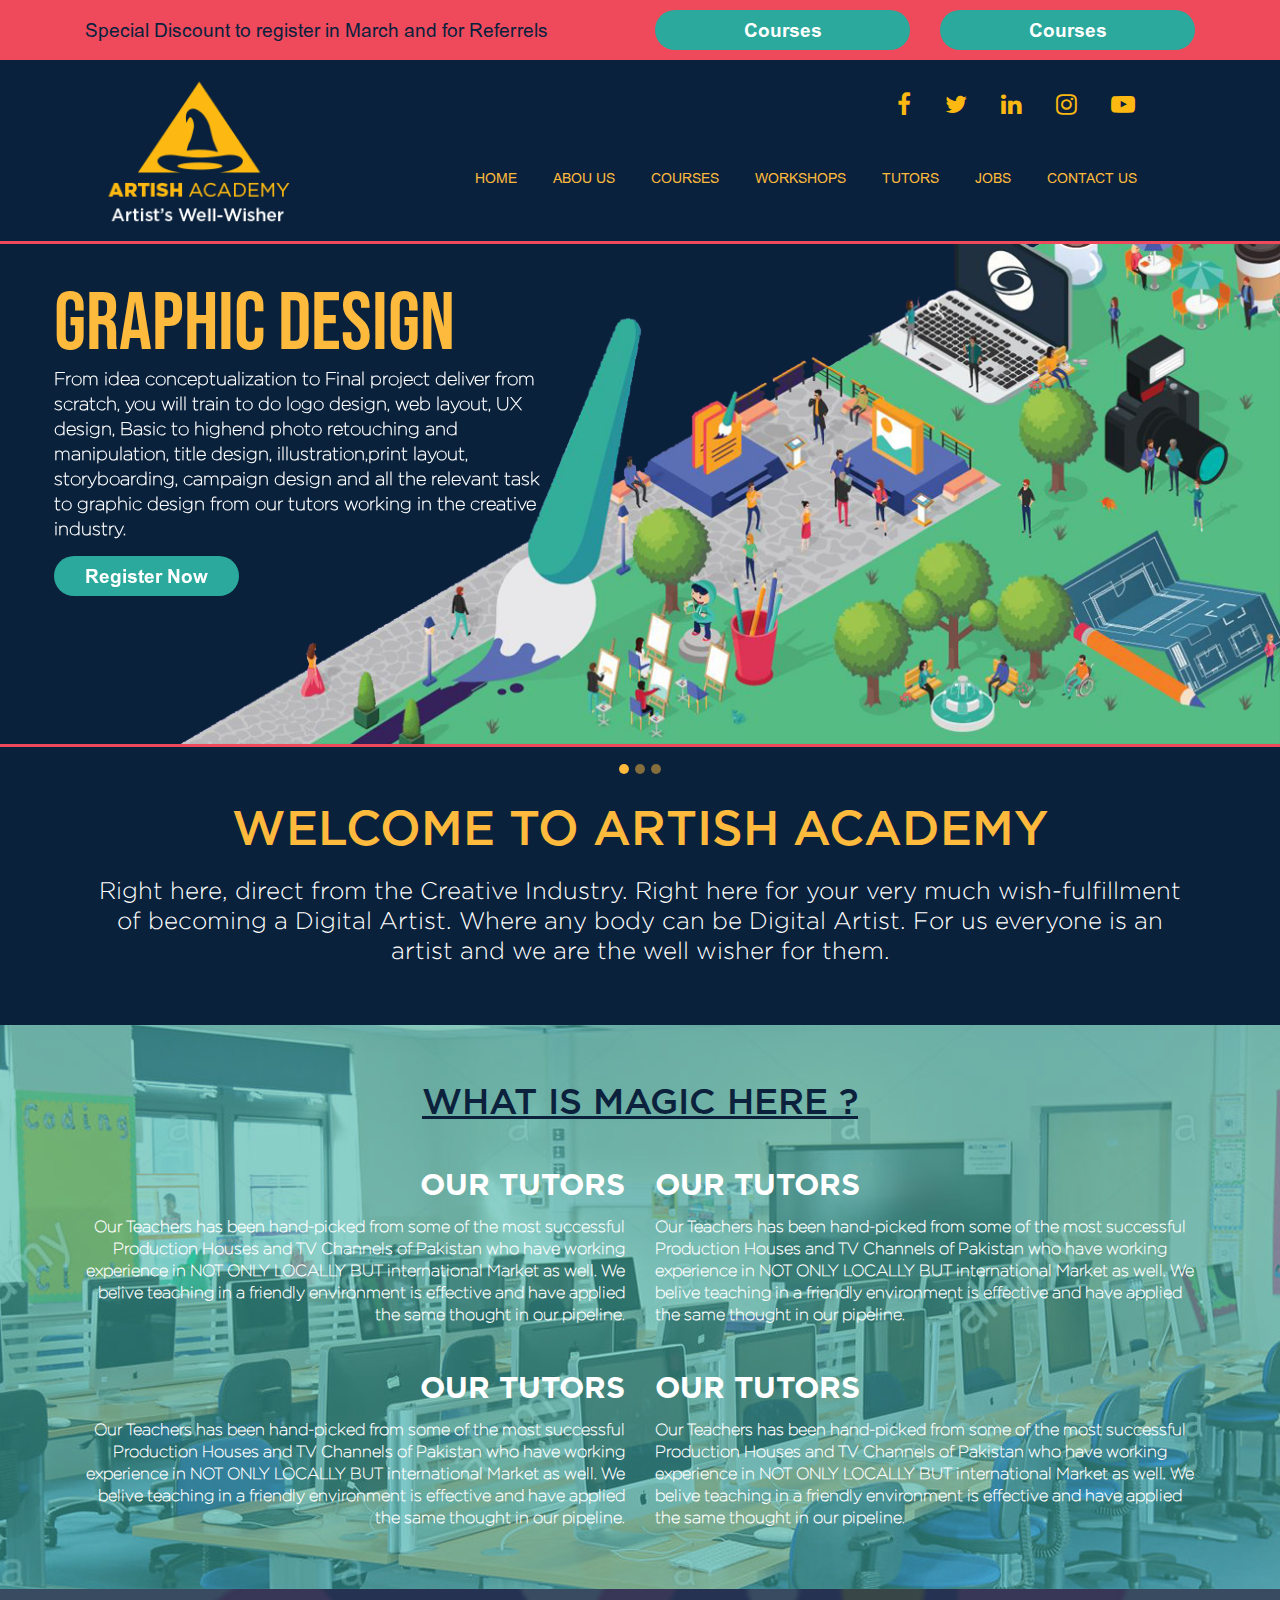
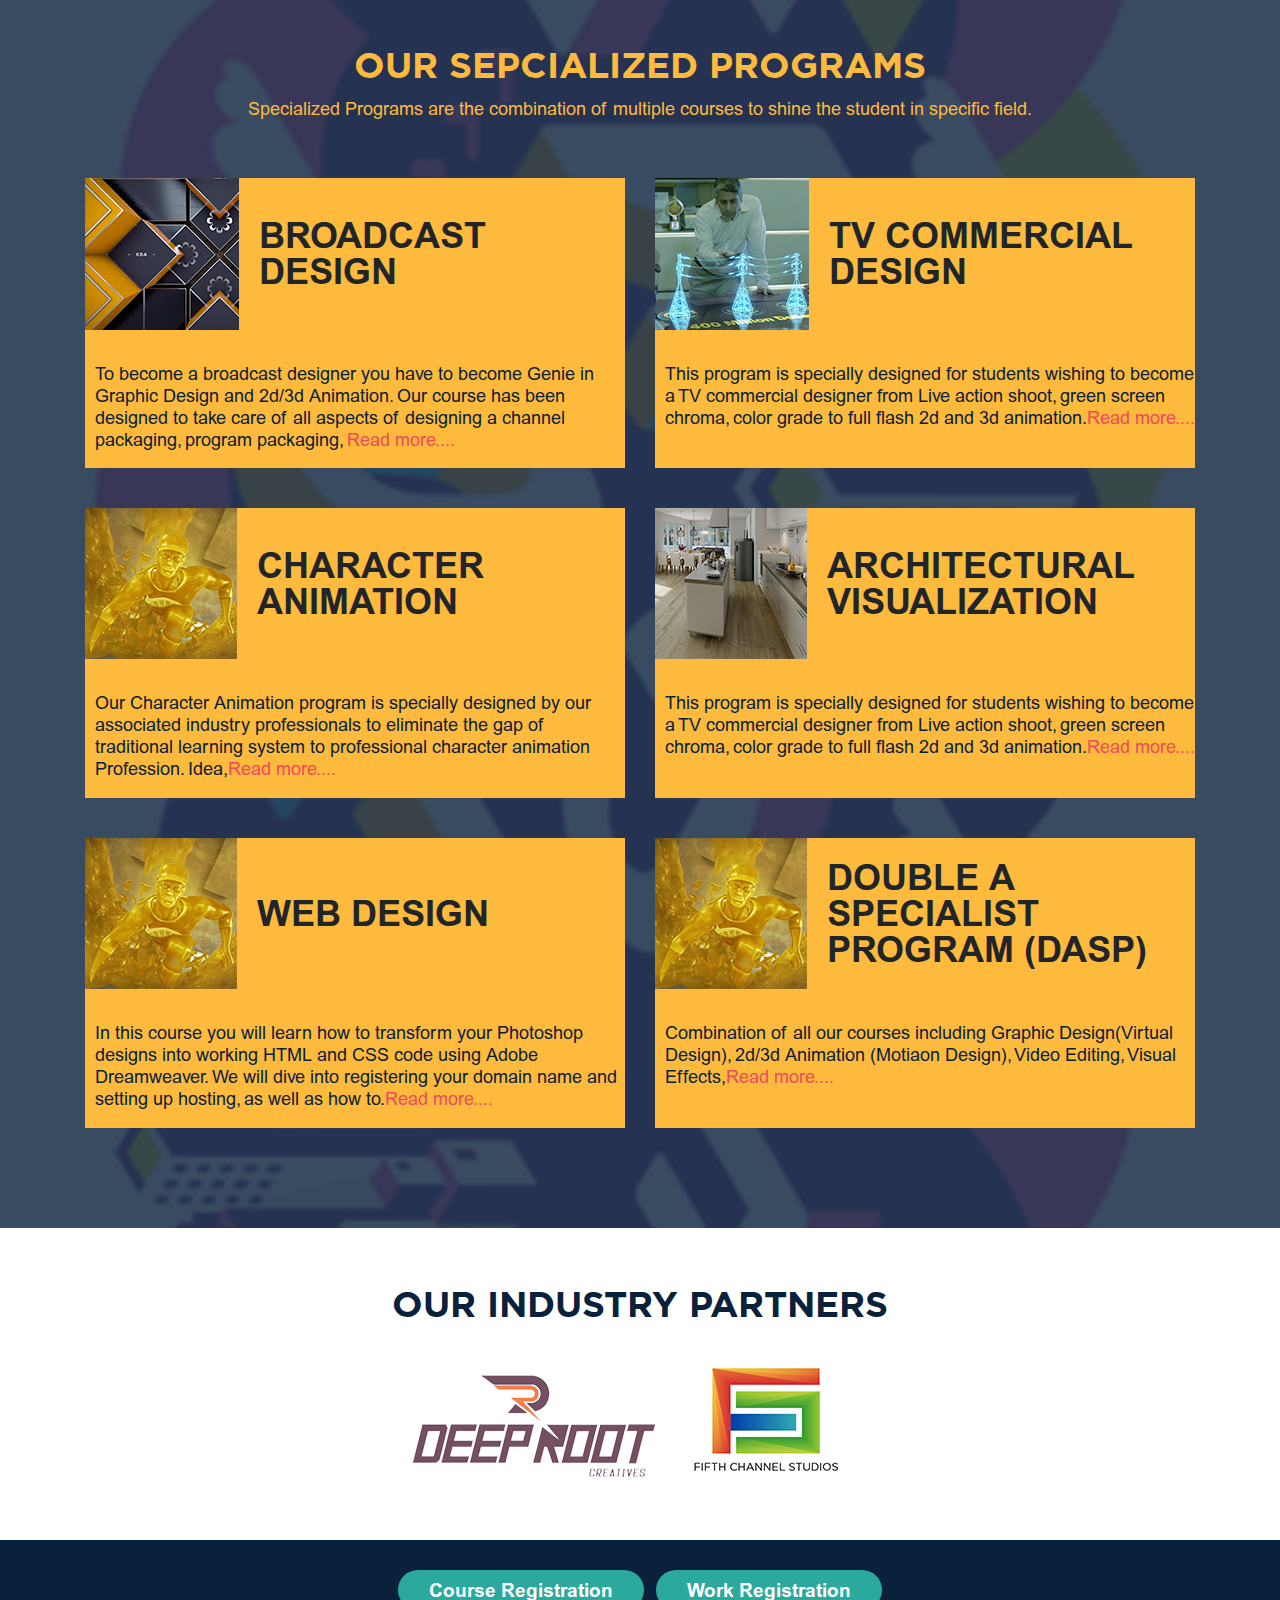
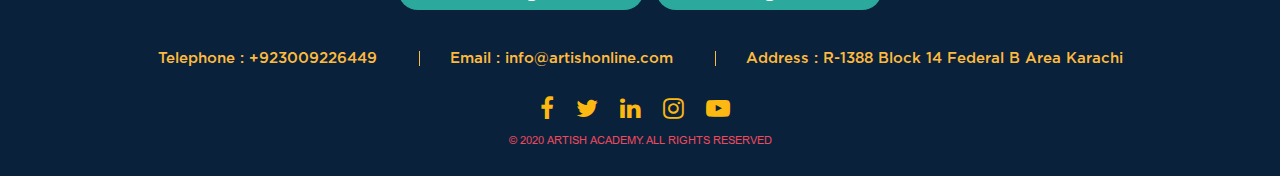
==== index.html @ 01867851 "home page done" ====
<!DOCTYPE html>
<html lang="en">
   <head>
      <title></title>
      <meta name="robots" content="noindex" />
      <meta charset="utf-8">
      <meta name="viewport" content="width=device-width, initial-scale=1">
      <link rel="stylesheet" href="assets/css/bootstrap.min.css">
      <link rel="stylesheet" href="assets/css/style.css">
      <link rel="stylesheet" href="assets/css/responsive.css">
      <link href="https://fonts.googleapis.com/css?family=Bebas+Neue&display=swap" rel="stylesheet">
      <link href="https://stackpath.bootstrapcdn.com/font-awesome/4.7.0/css/font-awesome.min.css" rel="stylesheet" />
   </head>
   <body>
      <header>
         <div class="top-header">
            <div class="container">
               <div class="row h-100 align-items-center align-content-center">
                  <div class="col-md-6">
                     <p>Special Discount to register in March and for Referrels</p>
                  </div>
                  <div class="col-md-3">
                     <a class="btn">courses registration</a>
                  </div>
                  <div class="col-md-3">
                     <a class="btn">courses registration</a>
                  </div>
               </div>
            </div>
         </div>
         <nav class="navbar navbar-expand-md custom-navbar navbar-dark">
            <div class="container">
               <div class="row w-100">
                  <div class="col-md-3">
                     <img src="assets/images/logo.png" alt="logo" class="img-fluid">
                  </div>
                  <div class="col-md-9">
                     <div class="row">
                        <div class="col-md-12 mt-4 mb-5">
                            <div class="header-social-icons">
                                <ul class="list-inline">
                                    <li class="list-inline-item"><a class="social-icon text-xs-center" target="_blank" href="#"><i class="fa fa-facebook" aria-hidden="true"></i></a></li>
                                    <li class="list-inline-item"><a class="social-icon text-xs-center" target="_blank" href="#"><i class="fa fa-twitter" aria-hidden="true"></i></a></li>
                                    <li class="list-inline-item"><a class="social-icon text-xs-center" target="_blank" href="#"><i class="fa fa-linkedin" aria-hidden="true"></i></a></li>
                                    <li class="list-inline-item"><a class="social-icon text-xs-center" target="_blank" href="#"><i class="fa fa-instagram" aria-hidden="true"></i></a></li>
                                    <li class="list-inline-item"><a class="social-icon text-xs-center" target="_blank" href="#"><i class="fa fa-youtube-play" aria-hidden="true"></i></a></li>
                                 </ul>
                            </div>
                        </div>
                        <div class="col-md-12">
                           <button class="navbar-toggler navbar-toggler-right custom-toggler" type="button" data-toggle="collapse" data-target="#collapsibleNavbar">
                           <span class="navbar-toggler-icon "></span>
                           </button>
                           <div class="collapse navbar-collapse " id="collapsibleNavbar">
                              <ul class="navbar-nav ml-auto ">
                                 <li class="nav-item">
                                    <a class="nav-link" href="#offer"><b>Home</b></a>
                                 </li>
                                 <li class="nav-item">
                                    <a class="nav-link" href="#"><b>Abou Us</b></a>
                                 </li>
                                 <li class="nav-item">
                                    <a class="nav-link" href="#"><b>Courses</b></a>
                                 </li>
                                 <li class="nav-item">
                                    <a class="nav-link" href="#"><b>Workshops</b></a>
                                 </li>
                                 <li class="nav-item">
                                    <a class="nav-link" href="#"><b>Tutors</b></a>
                                 </li>
                                 <li class="nav-item">
                                    <a class="nav-link" href="#"><b>Jobs</b></a>
                                 </li>
                                 <li class="nav-item">
                                    <a class="nav-link" href="#"><b>Contact Us</b></a>
                                 </li>
                              </ul>
                           </div>
                        </div>
                     </div>
                  </div>
               </div>
            </div>
         </nav>
      </header>
      <div id="demo" class="carousel slide" data-ride="carousel">
         <ul class="carousel-indicators">
           <li data-target="#demo" data-slide-to="0" class="active"></li>
           <li data-target="#demo" data-slide-to="1"></li>
           <li data-target="#demo" data-slide-to="2"></li>
         </ul>
         <div class="carousel-inner">
           <div class="carousel-item active">
             <img src="assets/images/home-banner.png" alt="home-banner" width="1100" height="500">
             <div class="carousel-caption">
               <h1>graphic design</h1>
               <p>From idea conceptualization to Final project deliver from 
                  scratch, you will train to do logo design, web layout, 
                  UX design, Basic to highend photo retouching and 
                  manipulation, title design, illustration,print layout, 
                  storyboarding, campaign design and all the 
                  relevant task to graphic design from our tutors 
                  working in the creative industry. </p>
                  <a class="btn" href="#">register now</a>
             </div>   
           </div>
           <div class="carousel-item">
            <img src="assets/images/home-banner.png" alt="home-banner" width="1100" height="500">
            <div class="carousel-caption">
               <h1>graphic design</h1>
               <p>From idea conceptualization to Final project deliver from 
                  scratch, you will train to do logo design, web layout, 
                  UX design, Basic to highend photo retouching and 
                  manipulation, title design, illustration,print layout, 
                  storyboarding, campaign design and all the 
                  relevant task to graphic design from our tutors 
                  working in the creative industry. </p>
                  <a class="btn" href="#">register now</a>
             </div>  
           </div>
           <div class="carousel-item">
            <img src="assets/images/home-banner.png" alt="home-banner" width="1100" height="500">
            <div class="carousel-caption">
               <h1>graphic design</h1>
               <p>From idea conceptualization to Final project deliver from 
                  scratch, you will train to do logo design, web layout, 
                  UX design, Basic to highend photo retouching and 
                  manipulation, title design, illustration,print layout, 
                  storyboarding, campaign design and all the 
                  relevant task to graphic design from our tutors 
                  working in the creative industry. </p>
                  <a class="btn" href="#">register now</a>
             </div>  
           </div>
         </div>
       </div>
      <section class="welcome-sec">
         <div class="container">
            <div class="row">
               <div class="col-md-12">
                  <h2>Welcome to Artish Academy</h2>
               </div>
               <div class="col-md-12">
                  <p>Right here, direct from the Creative Industry. Right here for your very much wish-fulfillment 
                     of becoming a Digital Artist. Where any body can be Digital Artist.
                     For us everyone is an artist and we are the well wisher for them.</p>
               </div>
            </div>
         </div>
      </section>
      <section class="magic-sec">
         <div class="color-overlay"></div>
         <div class="container">
            <div class="row">
               <div class="col-md-12">
                  <h3>what is magic here ?</h3>
               </div>
               <div class="col-md-6 mb-5">
                  <div class="magic-sec-box">
                     <h6>our tutors</h6>
                     <p>Our Teachers has been hand-picked from some of
                        the most successful  Production Houses and
                        TV Channels of Pakistan who have working experience
                        in NOT ONLY LOCALLY BUT international Market as well.
                        We belive teaching in a friendly environment is effective and
                        have applied the same thought in our pipeline.</p>
                  </div>
               </div>
               <div class="col-md-6 mb-5">
                  <div class="magic-sec-box">
                     <h6 class="text-left">our tutors</h6>
                     <p class="text-left">Our Teachers has been hand-picked from some of
                        the most successful  Production Houses and
                        TV Channels of Pakistan who have working experience
                        in NOT ONLY LOCALLY BUT international Market as well.
                        We belive teaching in a friendly environment is effective and
                        have applied the same thought in our pipeline.</p>
                  </div>
               </div>
               <div class="col-md-6">
                  <div class="magic-sec-box">
                     <h6>our tutors</h6>
                     <p>Our Teachers has been hand-picked from some of
                        the most successful  Production Houses and
                        TV Channels of Pakistan who have working experience
                        in NOT ONLY LOCALLY BUT international Market as well.
                        We belive teaching in a friendly environment is effective and
                        have applied the same thought in our pipeline.</p>
                  </div>
               </div>
               <div class="col-md-6">
                  <div class="magic-sec-box">
                     <h6 class="text-left">our tutors</h6>
                     <p class="text-left">Our Teachers has been hand-picked from some of
                        the most successful  Production Houses and
                        TV Channels of Pakistan who have working experience
                        in NOT ONLY LOCALLY BUT international Market as well.
                        We belive teaching in a friendly environment is effective and
                        have applied the same thought in our pipeline.</p>
                  </div>
               </div>
            </div>
         </div>
      </section>
      <section class="special-prog-sec">
         <div class="color-overlay overlay-blue"></div>
         <div class="container">
            <div class="row">
               <div class="col-md-12">
                  <h3>our sepcialized programs</h3>
                  <p>Specialized Programs are the combination of multiple courses to shine the student in specific field.</p>
               </div>
            </div>
            <div class="row">
               <div class="col-md-6">
                  <div class="program-main-box">
                     <div class="program-image-box">
                        <img src="assets/images/program-img-1.png" alt="program-img-1" class="img-fluid" />
                        <h6>broadcast design</h6>
                     </div>
                     <p>To become a broadcast designer you have to become Genie 
                        in Graphic Design and 2d/3d Animation. Our course has 
                        been designed to take care of all aspects of designing a 
                        channel packaging, program packaging, <a href="#">Read more....</a></p>
                  </div>
               </div>
               <div class="col-md-6">
                  <div class="program-main-box">
                     <div class="program-image-box">
                        <img src="assets/images/program-img-2.png" alt="program-img-1" class="img-fluid" />
                        <h6>TV commercial design</h6>
                     </div>
                     <p>This program is specially designed for students wishing
                        to become a TV commercial designer from Live action 
                        shoot, green screen chroma, color grade to full flash 
                        2d and 3d animation.<a href="#">Read more....</a></p>
                  </div>
               </div>
               <div class="col-md-6">
                  <div class="program-main-box">
                     <div class="program-image-box">
                        <img src="assets/images/program-img-3.png" alt="program-img-1" class="img-fluid" />
                        <h6>character animation</h6>
                     </div>
                     <p>Our Character Animation program is specially designed 
                        by our associated industry professionals to eliminate 
                        the gap of traditional learning system to professional 
                        character animation Profession. Idea,<a href="#">Read more....</a></p>
                  </div>
               </div>
               <div class="col-md-6">
                  <div class="program-main-box">
                     <div class="program-image-box">
                        <img src="assets/images/program-img-4.png" alt="program-img-1" class="img-fluid" />
                        <h6>architectural visualization</h6>
                     </div>
                     <p>This program is specially designed for students wishing
                        to become a TV commercial designer from Live action 
                        shoot, green screen chroma, color grade to full flash 
                        2d and 3d animation.<a href="#">Read more....</a></p>
                  </div>
               </div>
               <div class="col-md-6">
                  <div class="program-main-box">
                     <div class="program-image-box">
                        <img src="assets/images/program-img-3.png" alt="program-img-1" class="img-fluid" />
                        <h6>web design</h6>
                     </div>
                     <p>In this course you will learn how to transform your Photoshop
                        designs into working HTML and CSS code using Adobe 
                        Dreamweaver. We will dive into registering your domain 
                        name and setting up hosting, as well as how to.<a href="#">Read more....</a></p>
                  </div>
               </div>
               <div class="col-md-6">
                  <div class="program-main-box">
                     <div class="program-image-box">
                        <img src="assets/images/program-img-3.png" alt="program-img-1" class="img-fluid" />
                        <h6>double a specialist program (DASP)</h6>
                     </div>
                     <p>Combination of all our courses including 
                        Graphic Design(Virtual Design), 
                        2d/3d Animation (Motiaon Design), 
                        Video Editing, Visual Effects,<a href="#">Read more....</a></p>
                  </div>
               </div>
            </div>
         </div>
      </section>
      <section class="partners-sec">
         <div class="container">
            <div class="row">
               <div class="col-md-12">
                  <h5>our industry partners</h5>
               </div>
               <div class="col-md-12">
                  <ul class="list-inline">
                     <li class="list-inline-item"><img src="assets/images/partners-img-1.png" alt="partners-img" class="img-fluid" /></li>
                     <li class="list-inline-item"><img src="assets/images/partners-img-2.png" alt="partners-img" class="img-fluid" /></li>
                  </ul>
               </div>
            </div>
         </div>
      </section>
      <footer>
         <div class="container">
            <div class="row">
               <div class="col-md-12">
                  <div class="foo-btn">
                     <ul class="list-inline">
                        <li class="list-inline-item"><a class="btn">course registration</a></li>
                        <li class="list-inline-item"><a class="btn">work registration</a></li>
                     </ul>
                  </div>
               </div>
               <div class="col-md-12">
                  <div class="foo-info">
                     <ul class="list-inline">
                        <li class="list-inline-item"><a href="tel:+923009226449" class="bl-none">Telephone : +923009226449</a></li>
                        <li class="list-inline-item"><a href="mailto:info@artishonline.com">Email : info@artishonline.com</a></li>
                        <li class="list-inline-item"><a href="javascript:void(0);"> Address : R-1388 Block 14 Federal B Area Karachi</a></li>
                     </ul>
                  </div>
               </div>
               <div class="col-md-12">
                  <div class="foo-social-icons">
                     <ul class="list-inline">
                        <li class="list-inline-item"><a class="social-icon text-xs-center" target="_blank" href="#"><i class="fa fa-facebook" aria-hidden="true"></i></a></li>
                        <li class="list-inline-item"><a class="social-icon text-xs-center" target="_blank" href="#"><i class="fa fa-twitter" aria-hidden="true"></i></a></li>
                        <li class="list-inline-item"><a class="social-icon text-xs-center" target="_blank" href="#"><i class="fa fa-linkedin" aria-hidden="true"></i></a></li>
                        <li class="list-inline-item"><a class="social-icon text-xs-center" target="_blank" href="#"><i class="fa fa-instagram" aria-hidden="true"></i></a></li>
                        <li class="list-inline-item"><a class="social-icon text-xs-center" target="_blank" href="#"><i class="fa fa-youtube-play" aria-hidden="true"></i></a></li>
                     </ul>
                  </div>
               </div>
               <div class="col-md-12">
                  <p class="copyright-sec">© 2020 ARTISH ACADEMY. ALL RIGHTS RESERVED</p>
               </div>
            </div>
         </div>
      </footer>
      <script src="assets/js/jquery.min.js"></script>
      <script src="assets/js/popper.min.js"></script>
      <script src="assets/js/bootstrap.min.js"></script>
      <script src="assets/js/custom.js"></script>
   </body>
</html>
---- assets/css/style.css ----
html,
body,
div,
span,
applet,
object,
iframe,
h1,
h2,
h3,
h4,
h5,
h6,
p,
blockquote,
pre,
a,
abbr,
acronym,
address,
big,
cite,
code,
del,
dfn,
em,
img,
ins,
kbd,
q,
s,
samp,
small,
strike,
strong,
sub,
sup,
tt,
var,
b,
u,
i,
center,
dl,
dt,
dd,
ol,
ul,
li,
fieldset,
form,
label,
legend,
table,
caption,
tbody,
tfoot,
thead,
tr,
th,
td,
article,
aside,
canvas,
details,
embed,
figure,
figcaption,
footer,
header,
hgroup,
menu,
nav,
output,
ruby,
section,
summary,
time,
mark,
audio,
video {
	margin: 0;
	padding: 0;
	border: 0;
	font-size: 100%;
	font: inherit;
	vertical-align: baseline;
}


/* HTML5 display-role reset for older browsers */

article,
aside,
details,
figcaption,
figure,
footer,
header,
hgroup,
menu,
nav,
section {
	display: block;
}

body {
	line-height: 1;
}

ol,
ul {
	list-style: none;
}

blockquote,
q {
	quotes: none;
}

blockquote:before,
blockquote:after,
q:before,
q:after {
	content: '';
	content: none;
}

table {
	border-collapse: collapse;
	border-spacing: 0;
}

@font-face {
	font-family: arialMt;
	src: url('../fonts/copyfonts.com_arialmt-opentype.otf');
}

@font-face {
	font-family: arialBoldMt;
	src: url('../fonts/copyfonts.com_arial-boldmt-opentype.otf');
}

@font-face {
	font-family: gothamMedium;
	src: url('../fonts/Gotham Medium.otf');
}

@font-face {
	font-family: gothamLight;
	src: url('../fonts/Gotham-Light.otf');
}

@font-face {
	font-family: gothamBold;
	src: url('../fonts/Gotham Bold.otf');
}

@font-face {
	font-family: gothamThin;
	src: url('../fonts/Gotham Thin Regular.otf');
}

.top-header {
	background-color: #ee4a5c;
	padding: 10px 0;
}

.top-header p {
	font-family: arialMt;
	font-size: 19px;
	color: #09213c;
}

.top-header a {
	font-family: arialBoldMt;
	color: #fff;
	padding: 0 30px;
	border-radius: 20px;
	line-height: 40px;
	height: 40px;
	font-size: 19px;
	background-color: #2ba99d;
	text-transform: capitalize;
}

.custom-navbar {
	background-color: #09213c;
	border-bottom: 3px solid #ee4a5c;
}

.nav-link {
	color: #f7204e!important;
}

.custom-toggler.navbar-toggler {
	border-color: rgb(247, 32, 78);
}

.custom-toggler .navbar-toggler-icon {
	background-image: url("data:image/svg+xml;charset=utf8,%3Csvg viewBox='0 0 32 32' xmlns='http://www.w3.org/2000/svg'%3E%3Cpath stroke='rgba(247,32,78, 0.7)' stroke-width='2' stroke-linecap='round' stroke-miterlimit='10' d='M4 8h24M4 16h24M4 24h24'/%3E%3C/svg%3E");
}

.custom-toggler .navbar-toggler-icon {
	width: 18px!important;
}

.custom-toggler:hover {
	border-color: rgb(255, 255, 255);
	background-color: #f76a88;
}

.navbar-toggler-icon:hover {
	background-image: url("data:image/svg+xml;charset=utf8,%3Csvg viewBox='0 0 32 32' xmlns='http://www.w3.org/2000/svg'%3E%3Cpath stroke='rgba(255,255,255, 0.7)' stroke-width='2' stroke-linecap='round' stroke-miterlimit='10' d='M4 8h24M4 16h24M4 24h24'/%3E%3C/svg%3E");
}

#logo_custom {
	margin-top: -6px;
}

@media only screen and (max-width: 760px) {
	#logo_custom {
		width: 40%;
	}
}

.header-social-icons ul {
	float: right;
	margin: 0;
	padding: 0;
}

.header-social-icons ul li {
	margin: 0 !important;
	padding: 0;
	border: none;
}

.header-social-icons>ul>li>a>i {
	color: #fdb911;
	margin-right: 30px;
	font-size: 24px;
}

ul.navbar-nav.ml-auto a {
	font-size: 14px;
	font-family: arialMt;
	text-transform: uppercase;
	color: #fdba3d !important;
}

ul.navbar-nav.ml-auto li {
	margin-right: 20px;
}


div#demo {
    background-color: #0a213c;
}

.carousel-item img {
    float: right;
}

.carousel-item .carousel-caption {
    left: 54px;
    right: unset;
    top: 20px;
    width: 38%;
    text-align: left;
}
.carousel-item .carousel-caption h1{
	font-family: 'Bebas Neue';
	font-size: 82px;
	color: #000;
}
.carousel-item .carousel-caption h1 {
    font-family: 'Bebas Neue';
    font-size: 82px;
    color: #fdba3d;
    margin: 0;
    padding: 0;
}
.carousel-item .carousel-caption p {
    font-family: gothamThin;
    font-size: 18px;
    color: #fff;
    margin: 0 0 15px 0;
    line-height: 25px;
    font-weight: 700;
    padding: 0;
}
.carousel-item .carousel-caption a {
	font-family: arialBoldMt;
	color: #fff;
	padding: 0 30px;
	border-radius: 20px;
	line-height: 40px;
	height: 40px;
	font-size: 19px;
	background-color: #2ba99d;
	text-transform: capitalize;
}

ul.navbar-nav.ml-auto a:hover{
	color: #2ea99d !important;
}

ul.carousel-indicators li {
    background-color: #fdba3d;
    height: 10px;
    width: 10px;
    border-radius: 50%;
    position: relative;
    top: 40px;
}

section.welcome-sec {
	background-color: #0a213c;
	padding: 60px 0;
	border-top: 3px solid #ee4a5c;
}

section.welcome-sec h2 {
	font-family: gothamMedium;
	color: #fdba3d;
	text-align: center;
	font-size: 48px;
	text-transform: uppercase;
}

section.welcome-sec p {
	font-family: gothamLight;
	color: #ffffff;
	text-align: center;
	font-size: 24px;
	margin-top: 20px;
	line-height: 30px;
}

.magic-sec {
	background-image: url('../images/magic-sec-banner.png');
	background-size: cover;
	position: relative;
	padding: 60px 0;
}

.color-overlay {
	position: absolute;
	top: 0;
	left: 0;
	width: 100%;
	height: 100%;
	background-color: #3dafa5;
	opacity: 0.6;
}

section.magic-sec h3 {
	color: #0b213c;
	text-decoration: underline;
	text-transform: uppercase;
	text-align: center;
	font-size: 36px;
	font-family: gothamMedium;
	margin-bottom: 50px;
}

.magic-sec-box h6 {
	text-align: right;
	color: #fff;
	text-transform: uppercase;
	font-family: gothamBold;
	font-size: 30px;
	margin-bottom: 15px;
}

.magic-sec-box p {
	color: #fff;
	text-align: right;
	font-family: gothamThin;
	font-weight: bold;
	line-height: 22px;
}

.special-prog-sec{
	background-image: url('../images/program-sec-banner.png');
	background-size: cover;
	padding: 60px 0;
	position: relative;
}

.overlay-blue{
	background-color: #22374f;
	opacity: 0.9;
}

section.special-prog-sec p {
    font-family: arialMt;
    text-align: center;
    font-size: 18px;
    color: #fdba3d;
    margin-bottom: 60px;
}

section.special-prog-sec h3 {
    font-family: gothamBold;
    text-align: center;
    font-size: 36px;
    text-transform: uppercase;
    color: #fdba3d;
    margin-bottom: 15px;
}

.program-image-box {
    display: inline-flex;
    align-items: center;
    align-content: center;
}

.program-main-box {
    background-color: #fdba3d;
    margin-bottom: 40px;
    height: 290px;
}

.program-image-box h6 {
    font-family: arialBoldMt;
    text-transform: uppercase;
    font-size: 36px;
    width: 60%;
    margin-left: 20px;
}
.program-main-box p {
    color: #0a213c !important;
    text-align: left !important;
    font-weight: 100 !important;
    line-height: 22px;
    padding: 30px 0 30px 10px;
    margin-bottom: 0px !important;
}

.program-main-box a {
    color: #ee4a5c;
}


section.partners-sec h5 {
    font-family: gothamBold;
    text-align: center;
    text-transform: uppercase;
    color: #0a213c;
    font-size: 36px;
    margin-bottom: 40px;
}

section.partners-sec ul {
    margin: 0 auto;
    display: table;
}

section.partners-sec {
    padding: 60px 0;
}

section.partners-sec ul > li {
    padding-right: 30px;
}

.foo-btn a {
	font-family: arialBoldMt;
	color: #fff;
	padding: 0 30px;
	border-radius: 20px;
	line-height: 40px;
	height: 40px;
	font-size: 19px;
	background-color: #2ba99d;
	text-transform: capitalize;
}

footer {
    text-align: center;
    background-color: #0a213c;
    padding: 30px 0px;
}

.foo-info ul li a {
    font-size: 15px;
    color: #fdba3d;
    font-family: gothamMedium;
    border-left: 1px solid;
    padding: 0 30px;
}
.foo-btn {
    margin-bottom: 40px;
}

.bl-none{
	border-left: none !important;
}

.foo-social-icons i {
    color: #fdb911;
    margin-right: 10px;
    font-size: 24px;
}
.foo-social-icons {
    margin-top: 30px;
}

p.copyright-sec {
    margin: 15px 0 0 0;
    padding: 0;
    font-size: 11px;
    color: #ee4a5c;
    font-family: arialMt;
}
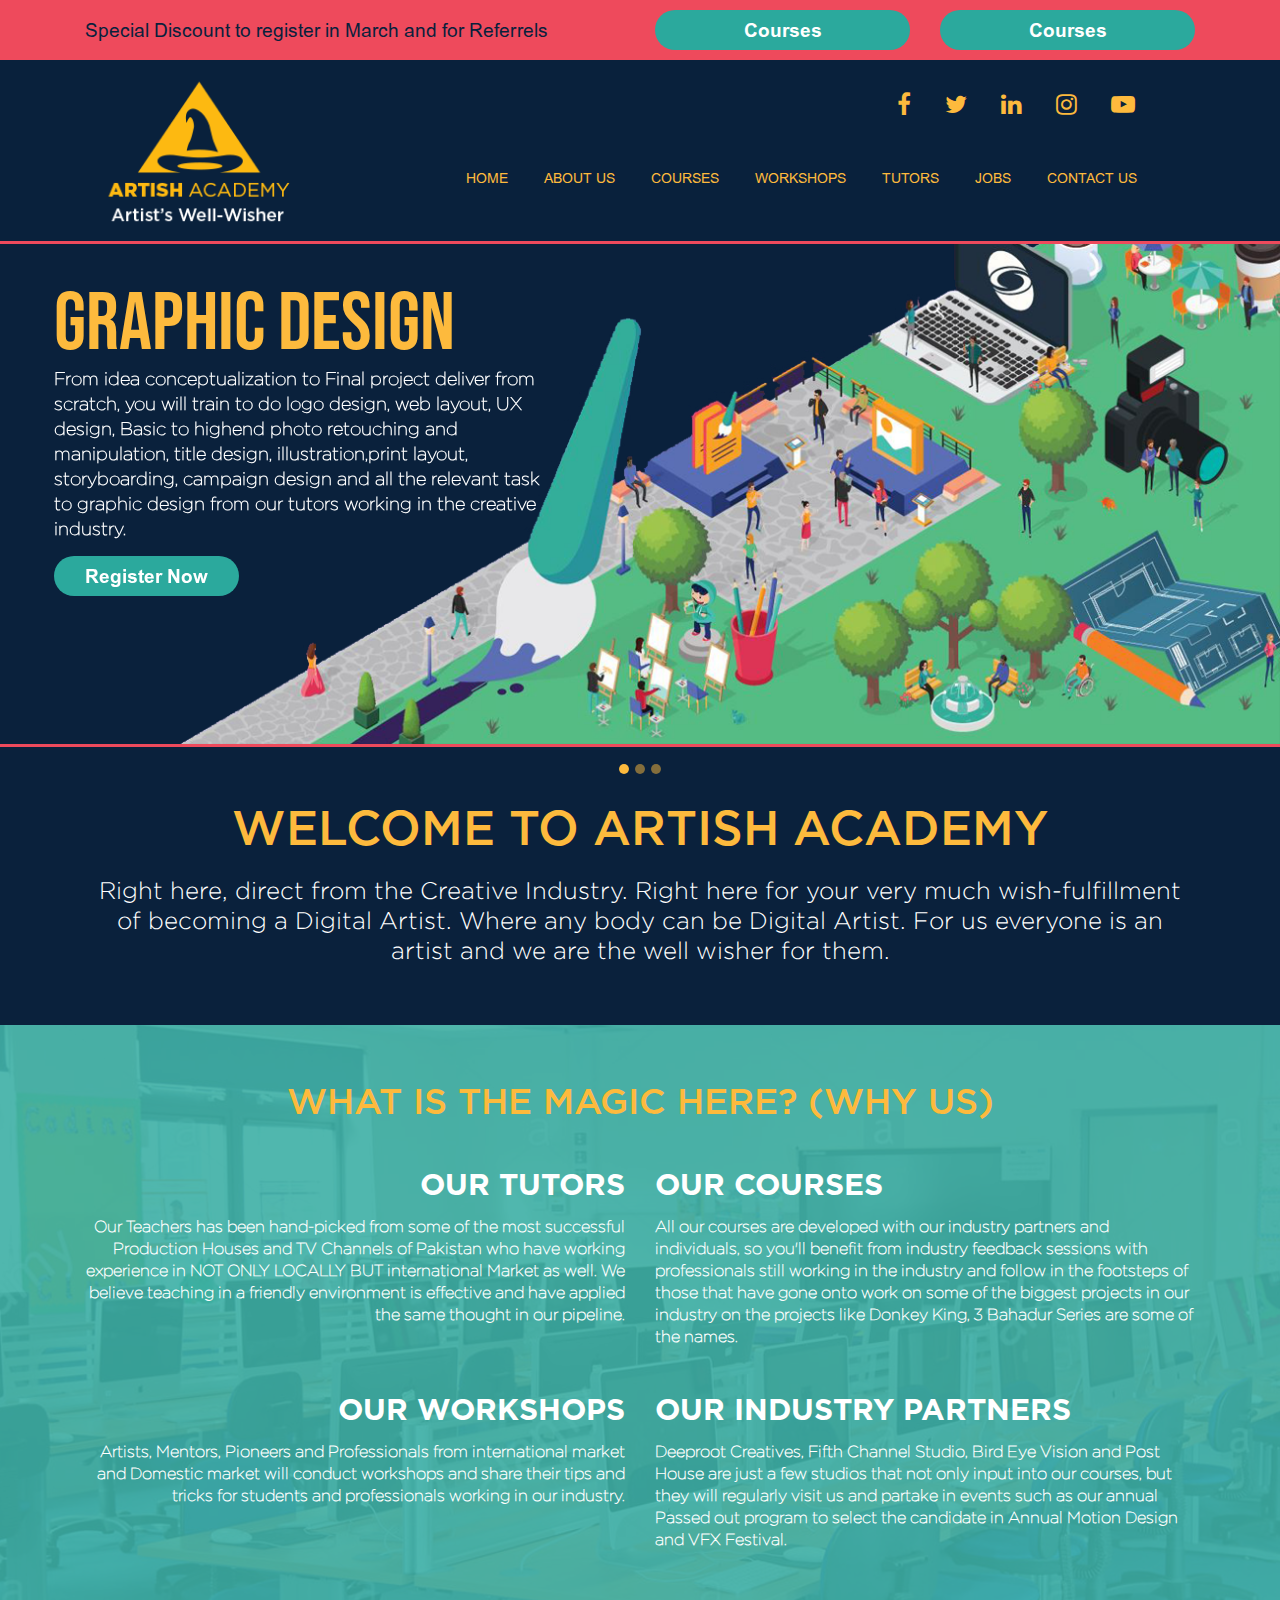
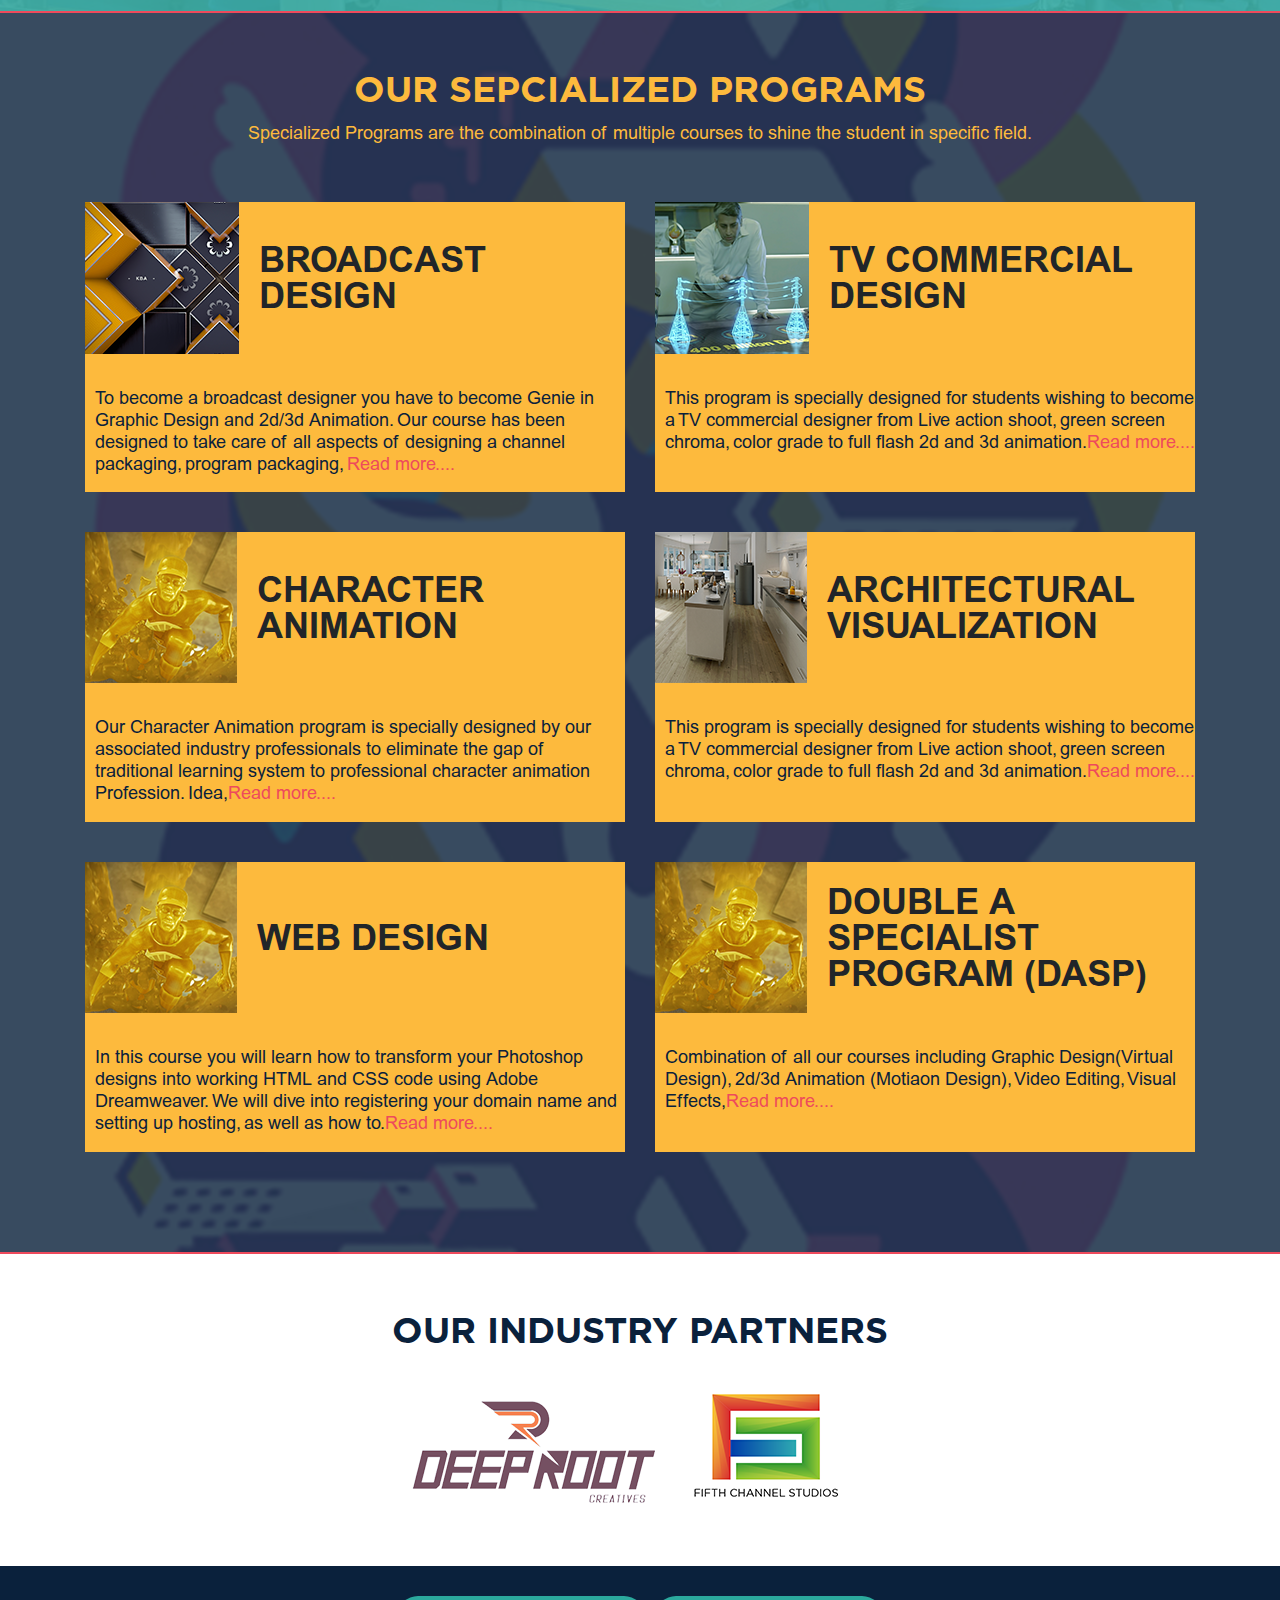
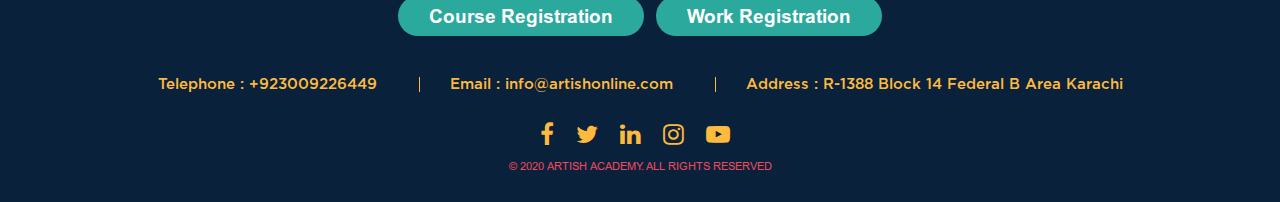
==== commit fb7149d1: "pages done" ====
--- a/index.html
+++ b/index.html
@@ -1,7 +1,7 @@
 <!DOCTYPE html>
 <html lang="en">
    <head>
-      <title></title>
+      <title>Artish Academy</title>
       <meta name="robots" content="noindex" />
       <meta charset="utf-8">
       <meta name="viewport" content="width=device-width, initial-scale=1">
@@ -20,7 +20,7 @@
                      <p>Special Discount to register in March and for Referrels</p>
                   </div>
                   <div class="col-md-3">
-                     <a class="btn">courses registration</a>
+                     <a class="btn m-tb-10">courses registration</a>
                   </div>
                   <div class="col-md-3">
                      <a class="btn">courses registration</a>
@@ -36,7 +36,7 @@
                   </div>
                   <div class="col-md-9">
                      <div class="row">
-                        <div class="col-md-12 mt-4 mb-5">
+                        <div class="col-md-12 mt-4 mb-5 m-tb-30">
                             <div class="header-social-icons">
                                 <ul class="list-inline">
                                     <li class="list-inline-item"><a class="social-icon text-xs-center" target="_blank" href="#"><i class="fa fa-facebook" aria-hidden="true"></i></a></li>
@@ -54,25 +54,25 @@
                            <div class="collapse navbar-collapse " id="collapsibleNavbar">
                               <ul class="navbar-nav ml-auto ">
                                  <li class="nav-item">
-                                    <a class="nav-link" href="#offer"><b>Home</b></a>
-                                 </li>
-                                 <li class="nav-item">
-                                    <a class="nav-link" href="#"><b>Abou Us</b></a>
-                                 </li>
-                                 <li class="nav-item">
-                                    <a class="nav-link" href="#"><b>Courses</b></a>
-                                 </li>
-                                 <li class="nav-item">
-                                    <a class="nav-link" href="#"><b>Workshops</b></a>
-                                 </li>
-                                 <li class="nav-item">
-                                    <a class="nav-link" href="#"><b>Tutors</b></a>
+                                    <a class="nav-link" href="index.html"><b>Home</b></a>
+                                 </li>
+                                 <li class="nav-item">
+                                    <a class="nav-link" href="#"><b>About Us</b></a>
+                                 </li>
+                                 <li class="nav-item">
+                                    <a class="nav-link" href="course.html"><b>Courses</b></a>
+                                 </li>
+                                 <li class="nav-item">
+                                    <a class="nav-link" href="workshops.html"><b>Workshops</b></a>
+                                 </li>
+                                 <li class="nav-item">
+                                    <a class="nav-link" href="tutors.html"><b>Tutors</b></a>
                                  </li>
                                  <li class="nav-item">
                                     <a class="nav-link" href="#"><b>Jobs</b></a>
                                  </li>
                                  <li class="nav-item">
-                                    <a class="nav-link" href="#"><b>Contact Us</b></a>
+                                    <a class="nav-link" href="contact-us.html"><b>Contact Us</b></a>
                                  </li>
                               </ul>
                            </div>
@@ -153,50 +153,33 @@
          <div class="container">
             <div class="row">
                <div class="col-md-12">
-                  <h3>what is magic here ?</h3>
+                  <h3>WHAT IS THE MAGIC HERE? (Why US)</h3>
                </div>
                <div class="col-md-6 mb-5">
                   <div class="magic-sec-box">
-                     <h6>our tutors</h6>
-                     <p>Our Teachers has been hand-picked from some of
-                        the most successful  Production Houses and
-                        TV Channels of Pakistan who have working experience
-                        in NOT ONLY LOCALLY BUT international Market as well.
-                        We belive teaching in a friendly environment is effective and
-                        have applied the same thought in our pipeline.</p>
+                     <h6>OUR TUTORS</h6>
+                     <p>Our Teachers has been hand-picked from some of the most successful Production Houses and
+                        TV Channels of Pakistan who have working experience in NOT ONLY LOCALLY BUT international Market as well. We believe teaching in a friendly environment is effective and have applied the same thought in our pipeline.</p>
                   </div>
                </div>
                <div class="col-md-6 mb-5">
                   <div class="magic-sec-box">
-                     <h6 class="text-left">our tutors</h6>
-                     <p class="text-left">Our Teachers has been hand-picked from some of
-                        the most successful  Production Houses and
-                        TV Channels of Pakistan who have working experience
-                        in NOT ONLY LOCALLY BUT international Market as well.
-                        We belive teaching in a friendly environment is effective and
-                        have applied the same thought in our pipeline.</p>
-                  </div>
-               </div>
-               <div class="col-md-6">
+                     <h6 class="text-left">OUR COURSES</h6>
+                     <p class="text-left">All our courses are developed with our industry partners and individuals, so you'll benefit from industry feedback sessions with professionals still working in the industry and follow in the footsteps 
+                        of those that have gone onto work on some of the biggest projects in our industry on the projects like Donkey King, 3 Bahadur Series are some of the names.</p>
+                  </div>
+               </div>
+               <div class="col-md-6 mb-45">
                   <div class="magic-sec-box">
-                     <h6>our tutors</h6>
-                     <p>Our Teachers has been hand-picked from some of
-                        the most successful  Production Houses and
-                        TV Channels of Pakistan who have working experience
-                        in NOT ONLY LOCALLY BUT international Market as well.
-                        We belive teaching in a friendly environment is effective and
-                        have applied the same thought in our pipeline.</p>
+                     <h6>OUR WORKSHOPS</h6>
+                     <p>Artists, Mentors, Pioneers and Professionals from international market and Domestic market will 
+                        conduct workshops and share their tips and tricks for students and professionals working in our industry.</p>
                   </div>
                </div>
                <div class="col-md-6">
                   <div class="magic-sec-box">
-                     <h6 class="text-left">our tutors</h6>
-                     <p class="text-left">Our Teachers has been hand-picked from some of
-                        the most successful  Production Houses and
-                        TV Channels of Pakistan who have working experience
-                        in NOT ONLY LOCALLY BUT international Market as well.
-                        We belive teaching in a friendly environment is effective and
-                        have applied the same thought in our pipeline.</p>
+                     <h6 class="text-left">OUR INDUSTRY PARTNERS</h6>
+                     <p class="text-left">Deeproot Creatives, Fifth Channel Studio, Bird Eye Vision and Post House are just a few studios that not only input into our courses, but they will regularly visit us and partake in events such as our annual Passed out program to select the candidate in Annual Motion Design and VFX Festival. </p>
                   </div>
                </div>
             </div>
--- a/assets/css/style.css
+++ b/assets/css/style.css
@@ -161,6 +161,11 @@
 	src: url('../fonts/Gotham Thin Regular.otf');
 }
 
+@font-face {
+	font-family: gothamBook;
+	src: url('../fonts/Gotham Book Regular.otf');
+}
+
 .top-header {
 	background-color: #ee4a5c;
 	padding: 10px 0;
@@ -237,7 +242,7 @@
 }
 
 .header-social-icons>ul>li>a>i {
-	color: #fdb911;
+	color: #fdba3d;
 	margin-right: 30px;
 	font-size: 24px;
 }
@@ -253,43 +258,46 @@
 	margin-right: 20px;
 }
 
-
 div#demo {
-    background-color: #0a213c;
+	background-color: #0a213c;
 }
 
 .carousel-item img {
-    float: right;
+	float: right;
 }
 
 .carousel-item .carousel-caption {
-    left: 54px;
-    right: unset;
-    top: 20px;
-    width: 38%;
-    text-align: left;
-}
-.carousel-item .carousel-caption h1{
+	left: 54px;
+	right: unset;
+	top: 20px;
+	width: 38%;
+	text-align: left;
+}
+
+.carousel-item .carousel-caption h1 {
 	font-family: 'Bebas Neue';
 	font-size: 82px;
 	color: #000;
 }
+
 .carousel-item .carousel-caption h1 {
-    font-family: 'Bebas Neue';
-    font-size: 82px;
-    color: #fdba3d;
-    margin: 0;
-    padding: 0;
-}
+	font-family: 'Bebas Neue';
+	font-size: 82px;
+	color: #fdba3d;
+	margin: 0;
+	padding: 0;
+}
+
 .carousel-item .carousel-caption p {
-    font-family: gothamThin;
-    font-size: 18px;
-    color: #fff;
-    margin: 0 0 15px 0;
-    line-height: 25px;
-    font-weight: 700;
-    padding: 0;
-}
+	font-family: gothamThin;
+	font-size: 18px;
+	color: #fff;
+	margin: 0 0 15px 0;
+	line-height: 25px;
+	font-weight: 700;
+	padding: 0;
+}
+
 .carousel-item .carousel-caption a {
 	font-family: arialBoldMt;
 	color: #fff;
@@ -302,17 +310,17 @@
 	text-transform: capitalize;
 }
 
-ul.navbar-nav.ml-auto a:hover{
+ul.navbar-nav.ml-auto a:hover {
 	color: #2ea99d !important;
 }
 
 ul.carousel-indicators li {
-    background-color: #fdba3d;
-    height: 10px;
-    width: 10px;
-    border-radius: 50%;
-    position: relative;
-    top: 40px;
+	background-color: #fdba3d;
+	height: 10px;
+	width: 10px;
+	border-radius: 50%;
+	position: relative;
+	top: 40px;
 }
 
 section.welcome-sec {
@@ -352,7 +360,7 @@
 	width: 100%;
 	height: 100%;
 	background-color: #3dafa5;
-	opacity: 0.6;
+	opacity: 0.9;
 }
 
 section.magic-sec h3 {
@@ -382,88 +390,90 @@
 	line-height: 22px;
 }
 
-.special-prog-sec{
+.special-prog-sec {
 	background-image: url('../images/program-sec-banner.png');
 	background-size: cover;
 	padding: 60px 0;
 	position: relative;
-}
-
-.overlay-blue{
+	border-top: 2px solid #ee4a5c;
+	border-bottom: 2px solid #ee4a5c;
+}
+
+.overlay-blue {
 	background-color: #22374f;
 	opacity: 0.9;
 }
 
 section.special-prog-sec p {
-    font-family: arialMt;
-    text-align: center;
-    font-size: 18px;
-    color: #fdba3d;
-    margin-bottom: 60px;
+	font-family: arialMt;
+	text-align: center;
+	font-size: 18px;
+	color: #fdba3d;
+	margin-bottom: 60px;
 }
 
 section.special-prog-sec h3 {
-    font-family: gothamBold;
-    text-align: center;
-    font-size: 36px;
-    text-transform: uppercase;
-    color: #fdba3d;
-    margin-bottom: 15px;
+	font-family: gothamBold;
+	text-align: center;
+	font-size: 36px;
+	text-transform: uppercase;
+	color: #fdba3d;
+	margin-bottom: 15px;
 }
 
 .program-image-box {
-    display: inline-flex;
-    align-items: center;
-    align-content: center;
+	display: inline-flex;
+	align-items: center;
+	align-content: center;
 }
 
 .program-main-box {
-    background-color: #fdba3d;
-    margin-bottom: 40px;
-    height: 290px;
+	background-color: #fdba3d;
+	margin-bottom: 40px;
+	height: 290px;
 }
 
 .program-image-box h6 {
-    font-family: arialBoldMt;
-    text-transform: uppercase;
-    font-size: 36px;
-    width: 60%;
-    margin-left: 20px;
-}
+	font-family: arialBoldMt;
+	text-transform: uppercase;
+	font-size: 36px;
+	width: 60%;
+	margin-left: 20px;
+}
+
 .program-main-box p {
-    color: #0a213c !important;
-    text-align: left !important;
-    font-weight: 100 !important;
-    line-height: 22px;
-    padding: 30px 0 30px 10px;
-    margin-bottom: 0px !important;
+	color: #0a213c !important;
+	text-align: left !important;
+	font-weight: 100 !important;
+	line-height: 22px;
+	padding: 30px 0 30px 10px;
+	margin-bottom: 0px !important;
 }
 
 .program-main-box a {
-    color: #ee4a5c;
-}
-
+	color: #ee4a5c;
+}
 
 section.partners-sec h5 {
-    font-family: gothamBold;
-    text-align: center;
-    text-transform: uppercase;
-    color: #0a213c;
-    font-size: 36px;
-    margin-bottom: 40px;
+	font-family: gothamBold;
+	text-align: center;
+	text-transform: uppercase;
+	color: #0a213c;
+	font-size: 36px;
+	margin-bottom: 40px;
 }
 
 section.partners-sec ul {
-    margin: 0 auto;
-    display: table;
+	margin: 0 auto;
+	display: table;
 }
 
 section.partners-sec {
-    padding: 60px 0;
-}
-
-section.partners-sec ul > li {
-    padding-right: 30px;
+	padding: 60px 0;
+}
+
+section.partners-sec ul>li {
+	padding-right: 30px;
 }
 
 .foo-btn a {
@@ -479,39 +489,492 @@
 }
 
 footer {
-    text-align: center;
-    background-color: #0a213c;
-    padding: 30px 0px;
+	text-align: center;
+	background-color: #0a213c;
+	padding: 30px 0px;
 }
 
 .foo-info ul li a {
-    font-size: 15px;
-    color: #fdba3d;
-    font-family: gothamMedium;
-    border-left: 1px solid;
-    padding: 0 30px;
-}
+	font-size: 15px;
+	color: #fdba3d;
+	font-family: gothamMedium;
+	border-left: 1px solid;
+	padding: 0 30px;
+}
+
 .foo-btn {
-    margin-bottom: 40px;
-}
-
-.bl-none{
+	margin-bottom: 40px;
+}
+
+.bl-none {
 	border-left: none !important;
 }
 
 .foo-social-icons i {
-    color: #fdb911;
-    margin-right: 10px;
-    font-size: 24px;
-}
+	color: #fdba3d;
+	margin-right: 10px;
+	font-size: 24px;
+}
+
 .foo-social-icons {
-    margin-top: 30px;
+	margin-top: 30px;
 }
 
 p.copyright-sec {
-    margin: 15px 0 0 0;
-    padding: 0;
-    font-size: 11px;
+	margin: 15px 0 0 0;
+	padding: 0;
+	font-size: 11px;
+	color: #ee4a5c;
+	font-family: arialMt;
+}
+
+section.magic-sec h3 {
+	color: #fdba3d;
+	text-decoration: none;
+}
+
+.spells-main-box {
+	text-align: center;
+}
+
+.spells-main-box p:first-child {
+	color: #0a213c;
+	text-transform: capitalize;
+	font-size: 24px;
+	font-family: gothamMedium;
+	font-weight: 100;
+}
+
+.spells-main-box p:nth-of-type(2n) {
+	color: #fff;
+	font-family: arialMt;
+	font-size: 18px;
+	font-weight: 100;
+	margin-top: 2px;
+	line-height: 20px;
+}
+
+.prog-cover-box {
+	background-color: #fdba3d;
+	text-align: center;
+	padding: 30px 0;
+	margin-bottom: 30px;
+}
+
+.prog-cover-box p {
+	font-size: 26px !important;
+	font-family: arialBoldMt !important;
+	text-transform: capitalize !important;
+	color: #0a213c !important;
+	font-weight: 100 !important;
+	margin-bottom: 0px !important;
+	height: 55px;
+}
+
+.prog-cover-box p:nth-of-type(2n) {
+	font-size: 14px !important;
+}
+
+.prog-cover-box img {
+	margin-top: 40px;
+}
+
+section.courses-sec-1 {
+	border-bottom: 2px solid #ee4a5c;
+	position: relative;
+	padding-bottom: 50px;
+}
+
+section.courses-sec-2 {
+	padding-top: 60px;
+	border-bottom: 2px solid #ee4a5c;
+	padding-bottom: 50px;
+	position: relative;
+}
+
+section.courses-sec-3 {
+	padding-top: 60px;
+}
+
+.cl-white {
+	color: #fff !important;
+}
+
+.contact-us-input input {
+	border-top: none;
+	border-right: none;
+	border-left: none;
+	border-bottom: 2px solid #000;
+	border-radius: 0px;
+	padding: 20px 0 0 0;
+	background-color: transparent;
+	margin: 0;
+	font-family: 'Bebas Neue';
+	font-size: 36px;
+	color: #ee4a5c;
+}
+
+.contact-us-input textarea {
+	border: 2px solid #000;
+	border-radius: 0px;
+	background-color: transparent;
+	padding: 20px 0 0 0;
+	margin: 20px 0 0 0;
+	font-family: 'Bebas Neue';
+	font-size: 36px;
+	color: #ee4a5c;
+}
+
+.contact-us-input textarea::placeholder {
+	font-family: 'Bebas Neue';
+	font-size: 36px;
+	margin: 0;
+	padding: 0 0 0 20px;
+	color: #ee4a5c;
+}
+
+.contact-us-input input::placeholder {
+	font-family: 'Bebas Neue';
+	font-size: 36px;
+	margin: 0;
+	padding: 0;
+	color: #ee4a5c;
+}
+
+.form-control:focus {
+	border-color: unset !important;
+	box-shadow: unset !important;
+	background: transparent !important;
+}
+
+section.contact-sec {
+	background-image: url('../images/magic-sec-banner.png');
+	background-size: cover;
+	padding: 60px 0;
+	position: relative;
+}
+
+.overlay-white {
+	background-color: #fff !important;
+	opacity: 0.9 !important;
+}
+
+section.contact-sec p {
+	margin: 0;
+	padding: 0;
+	text-align: justify;
+	font-size: 18px;
+	color: #0b213c;
+	line-height: 23px;
+	font-family: arialMt;
+}
+
+section.contact-sec button {
+	font-family: arialBoldMt;
+	color: #fff;
+	padding: 0 30px;
+	border-radius: 20px;
+	border: navajowhite;
+	width: 100%;
+	height: 40px;
+	font-size: 19px;
+	background-color: #ee4a5c;
+	text-transform: capitalize;
+}
+
+section.courses-det-sec {
+	background-image: url('../images/magic-sec-banner.png');
+	background-size: cover;
+	padding: 60px 0;
+	position: relative;
+}
+
+.overlay-yellow {
+	background-color: #fdba3d !important;
+	opacity: 0.9 !important;
+}
+
+.courses-det-desc p {
+	font-family: arialMt;
+	font-size: 18px;
+	color: #0a213c;
+	margin: 0;
+	padding: 0;
+	line-height: 23px;
+}
+
+.courses-det-desc {
+	margin-bottom: 35px;
+}
+
+.courses-det-desc h5 {
+	font-family: gothamMedium;
+	font-size: 36px;
+	/* text-decoration: underline; */
+	color: #0a213c;
+	margin: 0 0px 5px 0;
+	padding: 0;
+}
+
+.courses-det-desc h5>span {
+	font-size: 18px;
+}
+
+.courses-det-desc h5:after {
+	content: '';
+	display: block;
+	height: 2px;
+	width: 49%;
+	background-color: #0a213c;
+	padding: 0;
+	margin: 0;
+	position: relative;
+	top: -3px;
+}
+
+.courses-det-desc h6 {
+	font-family: arialBoldMt;
+	text-transform: uppercase;
+	font-size: 25px;
+	margin: 0 0 5px 0;
+	padding: 0;
+	color: #0a213c;
+}
+
+.courses-det-desc a {
+	font-family: arialBoldMt;
+	color: #fff;
+	padding: 10px 70px;
+	border-radius: 40px;
+	line-height: 40px;
+	height: 40px;
+	font-size: 19px;
+	background-color: #ee4a5c;
+	text-transform: capitalize;
+}
+
+section.magic-sec.tutors-sec p {
+	font-family: gothamBook;
+	text-align: center;
+	font-size: 18px;
+	color: #0a213c;
+	margin: 0;
+	padding: 0;
+	line-height: 21px;
+}
+
+.tutors-sec h3 {
+	margin: 0 0 20px 0 !important;
+}
+
+.overlay-pink {
+	background-color: #ee4a5c;
+	opacity: 0.9;
+}
+
+.tutors-prof-box {
+	display: inline-flex;
+	align-content: center;
+	align-items: center;
+	background-color: #fdba3d;
+	margin-bottom: 30px;
+}
+
+.tuto-info-1 {
+	margin-bottom: 55px;
+}
+
+.tutors-prof-box h5 {
+	font-size: 36px;
+	text-transform: capitalize;
+	font-family: gothamMedium;
+	/* margin: 0 0 10px 0; */
+	padding: 0;
+	color: #0a213c;
+}
+
+.tutors-prof-box p {
+	font-size: 16px;
+	font-family: gothamMedium;
+	font-weight: 100;
+	color: #ee4a5c;
+	margin: 0;
+	padding: 0;
+	line-height: 18px;
+}
+
+.tuto-info-2 h6 {
+	font-size: 20px;
+	text-transform: capitalize;
+	font-family: gothamMedium;
+	/* margin: 0 0 10px 0; */
+	padding: 0;
+	color: #0a213c;
+}
+
+.tutor-info-box {
+	/* margin-left: 20px; */
+	padding: 0 20px;
+}
+
+.tutors-profile-sec {
+	padding: 50px 0 20px 0;
+}
+
+.in-center {
+	display: table;
+	margin: 0 auto;
+}
+
+.workshop-sec p {
+	font-family: gothamMedium;
+	text-align: center;
+	margin: 20px 0 0 0;
+	padding: 0;
+	line-height: 23px;
+	color: #0a213c;
+}
+
+section.workshop-table-sec {
+	background-color: #0a213c;
+	padding: 30px 0;
+	border-bottom: 2px solid #ee4a5c;
+}
+
+.workshop-table-sec td {
+	font-size: 18px;
+	color: #0b213c;
+	font-family: arialMt;
+	margin: 0;
+	text-align: center;
+}
+
+section.workshop-table-sec th {
+	font-family: arialBoldMt;
+	font-size: 25px;
+	color: #0b213c;
+	background-color: #fdba3d;
+	border: none;
+	border-right: 2px solid #ee4a5c;
+}
+
+tr:nth-child(even) {
+	background-color: #fff;
+}
+
+.table-striped tbody tr:nth-of-type(odd) {
+	background-color: rgb(46, 169, 157);
+}
+
+.workshop-table-sec td {
+	font-size: 18px;
+	color: #0b213c;
+	font-family: arialMt;
+	margin: 0;
+	border-right: 2px solid #ee4a5c;
+	text-align: center;
+}
+
+tr.bg-blue th {
+	background-color: #0b213c;
+	color: #0b213c;
+	border-right: none;
+}
+
+section.workshop-table-sec th:last-child {
+	border-right: none !important;
+}
+
+.workshop-table-sec td:last-child {
+	border-right: none !important;
+}
+
+section.workshop-table-sec p {
+	font-family: arialBoldMt;
+	color: #fff;
+	font-size: 26px;
+	margin: 0 0 20px 0;
+	padding: 0;
+}
+
+.register-btn-box {
+    margin: 50px auto 0 auto;
+    display: table;
+}
+.register-btn-box .btn-reg {
+    font-family: arialBoldMt;
+    color: #fff;
+    padding: 10px 50px;
+    border-radius: 20px;
+    line-height: 40px;
+    height: 40px;
+    font-size: 19px;
+    background-color: #ee4a5c;
+    text-transform: capitalize;
+}
+.workshop-info-box p {
+    font-size: 18px !important;
+    font-family: gothamMedium !important;
+    margin: 0 !important;
+    padding: 0 !important;
+    line-height: 20px;
+}
+.workshop-info-box {
+    background-color: #2ea99d;
+    padding: 20px 20px;
+}
+
+.workshop-tutor-box {
+    background-color: #fdba3d;
+}
+
+.workshop-det-box-1 h6 {
     color: #ee4a5c;
-    font-family: arialMt;
-}
+}
+
+.workshop-det-box-2 p {
+    font-family: gothamBook !important;
+    font-size: 15px !important;
+    color: #0b213c !important;
+    text-align: justify !important;
+}
+
+.workshop-det-box-1 p {
+    font-family: gothamMedium !important;
+    font-size: 18px !important;
+    color: #0b213c !important;
+    margin: 0 !important;
+}
+
+.workshop-det-box-1 h5 {
+    color: #ee4a5c !important;
+}
+
+.workshop-det-box-2 h6 {
+    color: #ee4a5c !important;
+}
+
+.workshop-det-box-1 {
+    margin-bottom: 25px !important;
+}
+
+.workshop-det-box-3 a {
+    font-family: arialBoldMt;
+    color: #fff;
+    padding: 10px 30px;
+    border-radius: 20px;
+    line-height: 40px;
+    height: 40px;
+    font-size: 19px;
+    background-color: #2ba99d;
+    text-transform: capitalize;
+}
+
+.workshop-det-box-3 {
+    float: right;
+}
+
+.workshop-det-sec {
+    border-bottom: none !important;
+}
+
--- a/assets/css/responsive.css
+++ b/assets/css/responsive.css
@@ -0,0 +1,96 @@
+@media all and (max-width: 767px) { 
+
+    .program-main-box {
+        height: auto !important;
+    }
+
+    .program-image-box {
+        display: block !important;
+    }
+
+    .program-image-box h6 {
+        font-size: 28px !important;
+        width: 100% !important;
+        margin-left: 10px !important;
+        margin-top: 20px !important;
+    }
+    .m-tb-10{
+        margin: 10px 0;
+    }
+    .header-social-icons>ul>li>a>i {
+        font-size: 21px !important;
+    }
+
+    .m-tb-30{
+        margin: 30px 0 !important;
+    }
+    .carousel-item .carousel-caption {
+        left: 20px !important;
+        width: 80% !important;
+    }
+    .carousel-item .carousel-caption h1{
+        font-size: 52px !important;
+    }
+    .mb-45{
+        margin-bottom: 45px !important;
+    }
+    section.partners-sec ul>li > img {
+        max-width: 110px;
+    }
+    .foo-btn a{
+        margin-bottom: 10px;
+    }
+    .foo-info li {
+        margin-bottom: 7px;
+    }
+    .foo-info ul li a{
+        font-size: 14px;
+        border-left: none !important;
+    }
+    .tutors-prof-box {
+        display: block !important;
+        padding: 20px 0;
+    }
+    .workshop-det-box-3 {
+        float: unset !important;
+    }
+    .register-btn-box {
+        margin: 50px auto 50px auto !important;
+    }
+}
+
+ 
+@media all and (min-width: 768px) and (max-width: 1024px) { 
+    ul.navbar-nav.ml-auto a{
+        font-size: 10px !important;
+        padding: 0 !important;
+    }
+    .program-main-box {
+        height: 380px !important;
+    }
+
+    .program-image-box h6 {
+        font-size: 24px !important;
+        width: 100% !important;
+        margin-left: 20px !important;
+        margin-top: 10p !important;
+    }
+    .program-image-box {
+        display: block !important;
+    }
+    .tutors-prof-box {
+        display: block !important;
+        padding: 20px 0;
+    }
+    .workshop-det-box-3 {
+        float: unset !important;
+    }
+
+}
+
+
+@media all and (min-width: 1024px) and (max-width: 1280px) { 
+
+
+
+}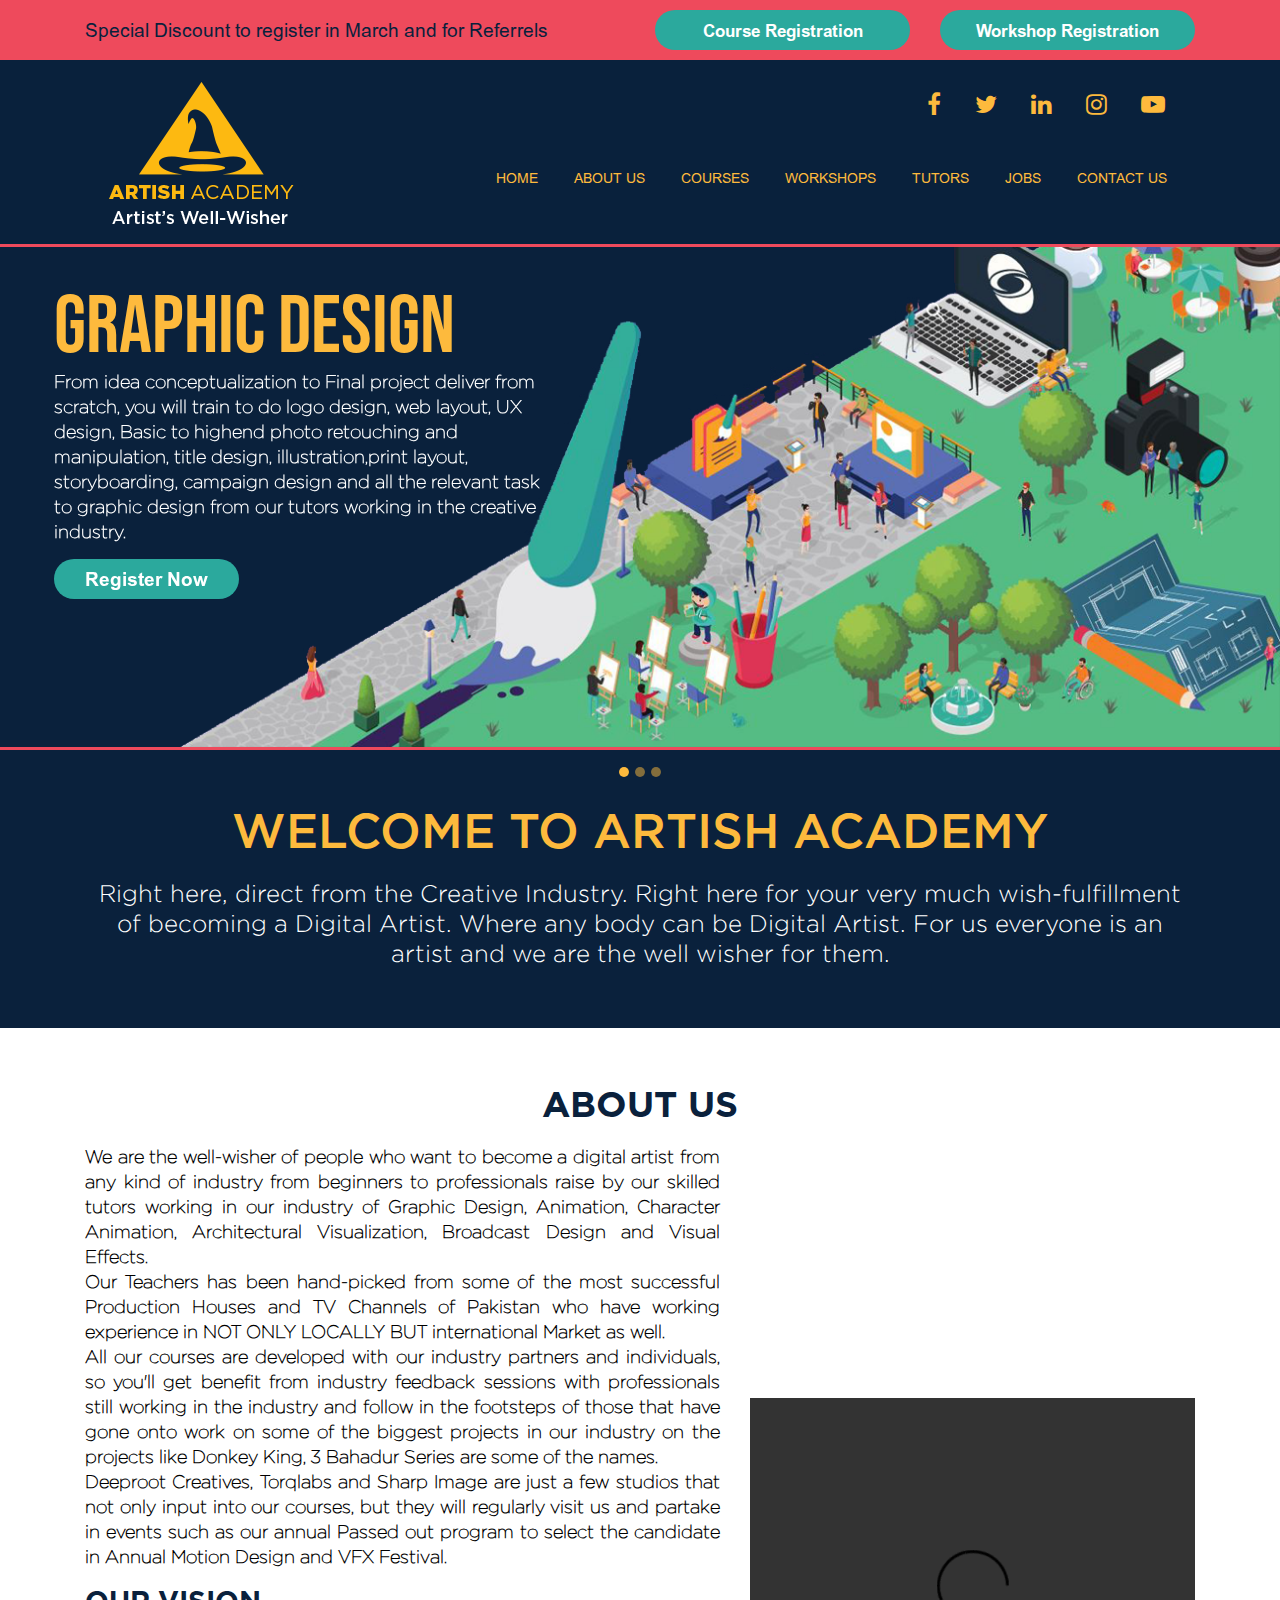
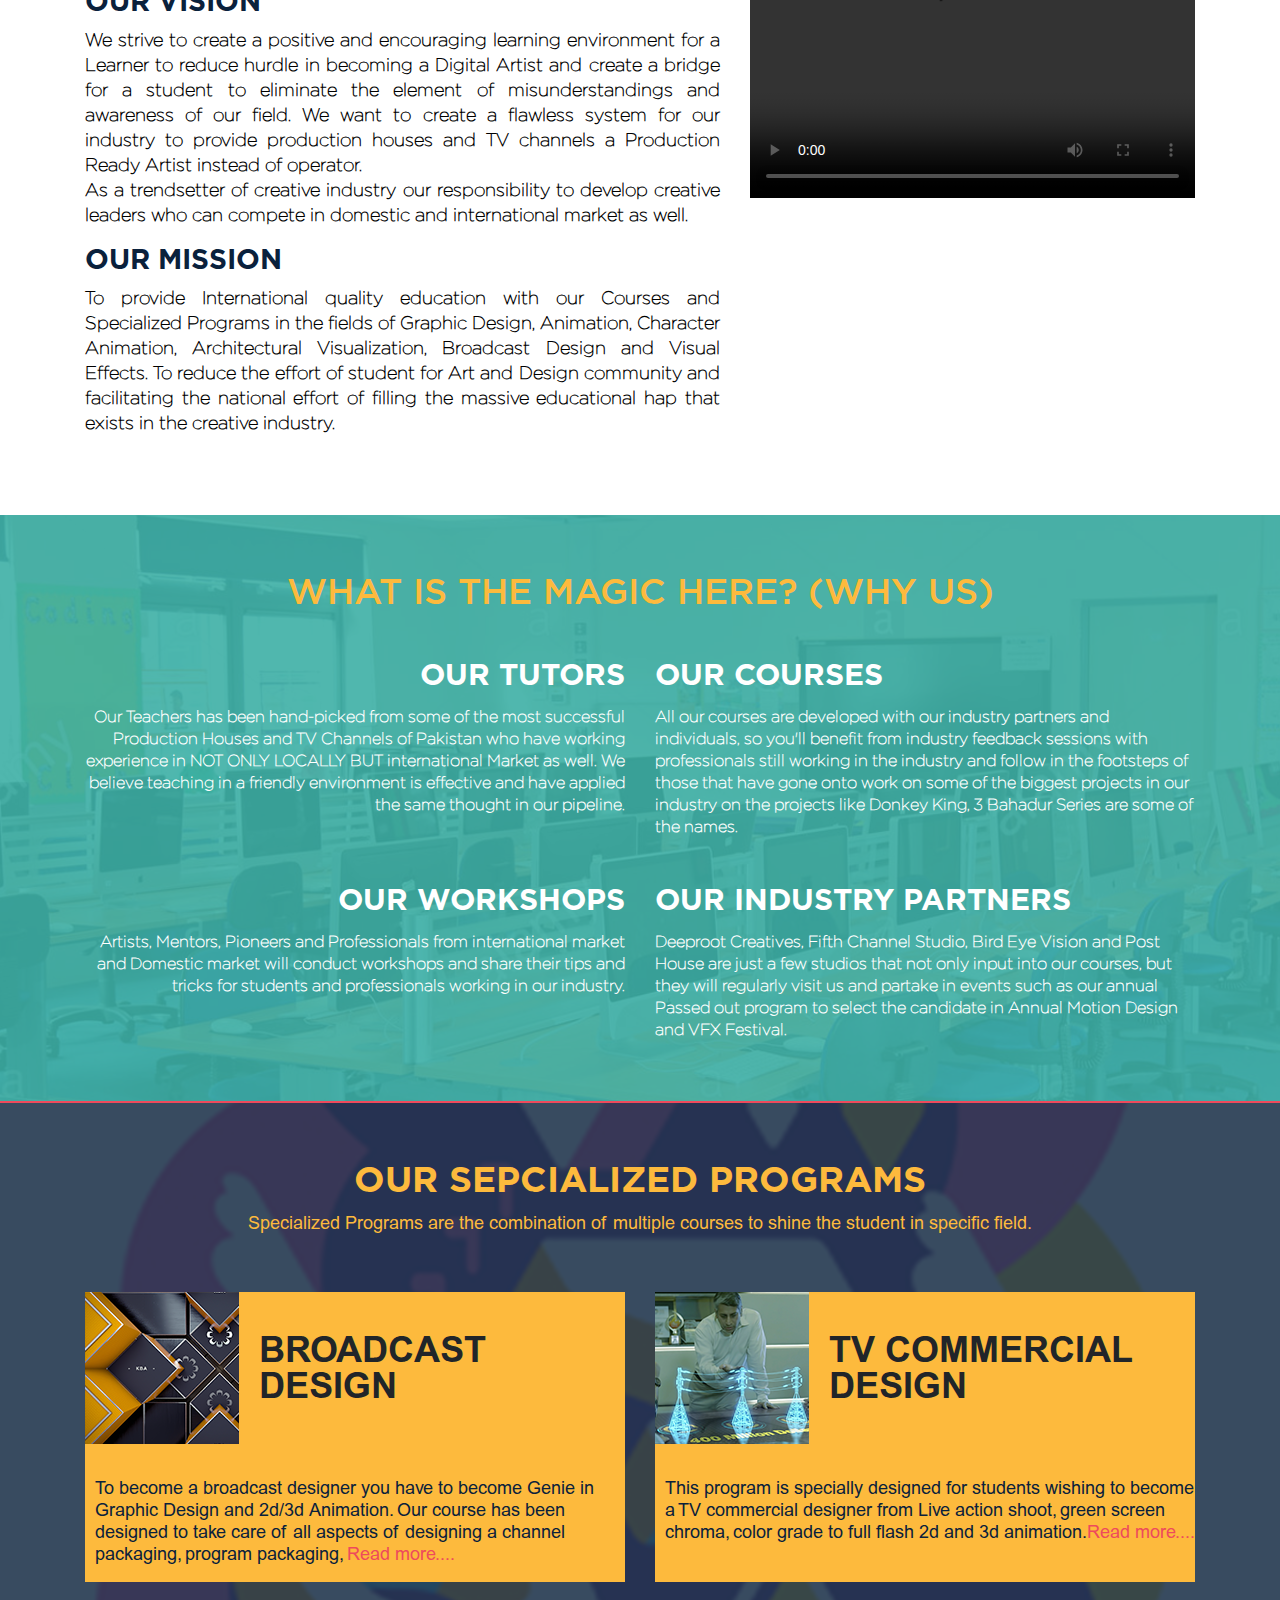
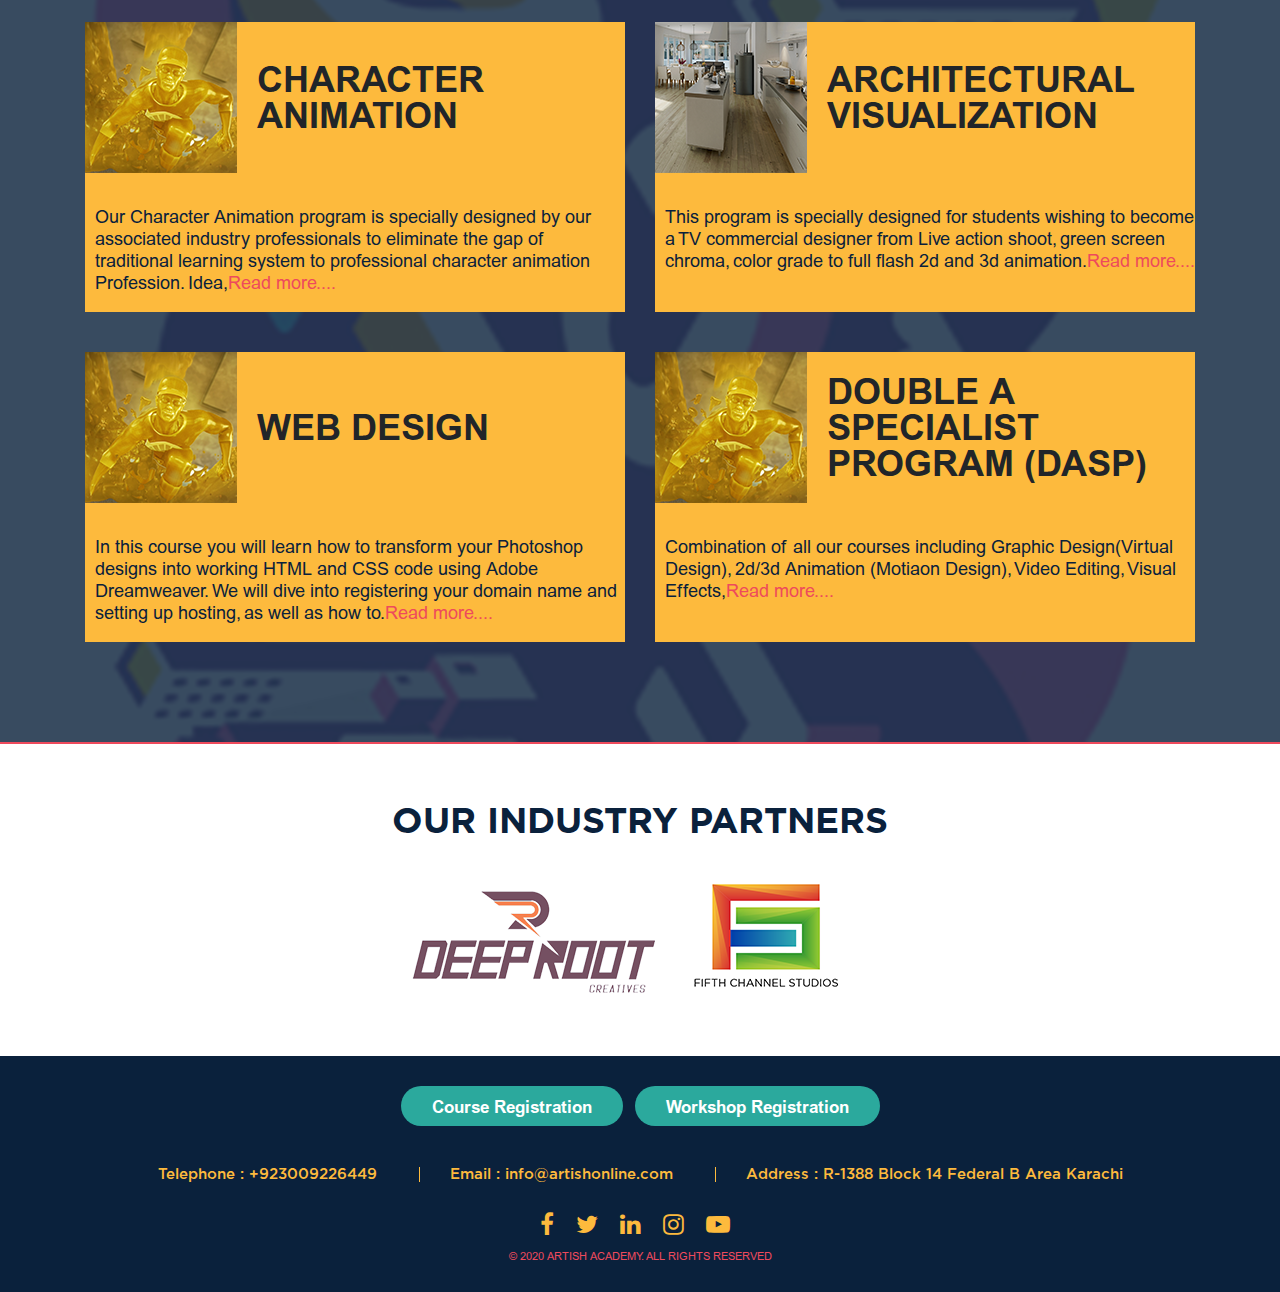
==== commit d301b87c: "changes done" ====
--- a/index.html
+++ b/index.html
@@ -20,17 +20,17 @@
                      <p>Special Discount to register in March and for Referrels</p>
                   </div>
                   <div class="col-md-3">
-                     <a class="btn m-tb-10">courses registration</a>
+                     <a class="btn m-tb-10" href="courses-registration-form.html">course registration</a>
                   </div>
                   <div class="col-md-3">
-                     <a class="btn">courses registration</a>
+                     <a class="btn" href="workshop-registration-form.html">workshop registration</a>
                   </div>
                </div>
             </div>
          </div>
          <nav class="navbar navbar-expand-md custom-navbar navbar-dark">
             <div class="container">
-               <div class="row w-100">
+               <div class="row">
                   <div class="col-md-3">
                      <img src="assets/images/logo.png" alt="logo" class="img-fluid">
                   </div>
@@ -148,6 +148,42 @@
             </div>
          </div>
       </section>
+      <section class="about-sec">
+         <div class="container">
+            <div class="row">
+               <div class="col-md-12 text-center">
+                  <div class="col-md-12 text-center">
+                     <h4>About Us</h4>
+                  </div>
+               </div>
+            </div>
+            <div class="row h-100 align-content-center align-items-center">
+               <div class="col-md-12 col-lg-12 col-xl-7">
+                  <p>We are the well-wisher of people who want to become a digital artist from any kind of industry from beginners to professionals raise by our skilled tutors working in our industry of Graphic Design, Animation, Character Animation, Architectural Visualization, Broadcast Design and Visual Effects.</p>
+                  <p>Our Teachers has been hand-picked from some of the most successful Production Houses and 
+                     TV Channels of Pakistan who have working experience in NOT ONLY LOCALLY BUT international Market as well. </p>
+                     <p>All our courses are developed with our industry partners and individuals, so you'll get benefit from industry feedback sessions with professionals still working in the industry and follow in the footsteps of those that have gone onto work on some of the biggest projects in our industry on the projects like Donkey King, 3 Bahadur Series are some of the names.</p>
+                     <p>Deeproot Creatives, Torqlabs and Sharp Image are just a few studios that not only input into our courses, but they will regularly visit us and partake in events such as our annual Passed out program to select the candidate in Annual Motion Design and VFX Festival. </p>
+                     <div class="vision-box">
+                        <h5>Our Vision</h5>
+                        <p>We strive to create a positive and encouraging learning environment for a Learner to reduce hurdle in becoming a Digital Artist and create a bridge for a student to eliminate the element of misunderstandings and awareness of our field. We want to create a flawless system for our industry to provide production houses and TV channels a Production Ready Artist instead of operator. </p>
+                        <p>As a trendsetter of creative industry our responsibility to develop creative leaders who can compete in domestic and international market as well.</p>
+                     </div>
+                     <div class="vision-box">
+                        <h5>Our mission</h5>
+                        <p>To provide International quality education with our Courses and Specialized Programs in the fields of Graphic Design, Animation, Character Animation, Architectural Visualization, Broadcast Design and Visual Effects. To reduce the effort of student for Art and Design community and facilitating the 
+                           national effort of filling the massive educational hap that exists in the creative industry.</p>
+                     </div>
+                  </div>
+               <div class="col-md-12 col-lg-12 col-xl-5">
+                  <video width="100%" height="400" controls>
+                     <source src="movie.mp4" type="video/mp4">
+                     <source src="movie.ogg" type="video/ogg">
+                   </video>
+               </div>
+            </div>
+         </div>
+      </section>
       <section class="magic-sec">
          <div class="color-overlay"></div>
          <div class="container">
@@ -291,8 +327,8 @@
                <div class="col-md-12">
                   <div class="foo-btn">
                      <ul class="list-inline">
-                        <li class="list-inline-item"><a class="btn">course registration</a></li>
-                        <li class="list-inline-item"><a class="btn">work registration</a></li>
+                        <li class="list-inline-item"><a class="btn" href="courses-registration-form.html">course registration</a></li>
+                        <li class="list-inline-item"><a class="btn" href="workshop-registration-form.html">workshop registration</a></li>
                      </ul>
                   </div>
                </div>
--- a/assets/css/style.css
+++ b/assets/css/style.css
@@ -184,9 +184,10 @@
 	border-radius: 20px;
 	line-height: 40px;
 	height: 40px;
-	font-size: 19px;
+	font-size: 17px;
 	background-color: #2ba99d;
 	text-transform: capitalize;
+	width: 100%;
 }
 
 .custom-navbar {
@@ -483,7 +484,7 @@
 	border-radius: 20px;
 	line-height: 40px;
 	height: 40px;
-	font-size: 19px;
+	font-size: 17px;
 	background-color: #2ba99d;
 	text-transform: capitalize;
 }
@@ -709,15 +710,17 @@
 
 .courses-det-desc h5 {
 	font-family: gothamMedium;
-	font-size: 36px;
+	font-size: 34px;
 	/* text-decoration: underline; */
 	color: #0a213c;
+	text-transform: uppercase;
 	margin: 0 0px 5px 0;
 	padding: 0;
 }
 
 .courses-det-desc h5>span {
 	font-size: 18px;
+	text-transform: capitalize;
 }
 
 .courses-det-desc h5:after {
@@ -778,6 +781,7 @@
 	align-items: center;
 	background-color: #fdba3d;
 	margin-bottom: 30px;
+	width: 100%;
 }
 
 .tuto-info-1 {
@@ -785,7 +789,7 @@
 }
 
 .tutors-prof-box h5 {
-	font-size: 36px;
+	font-size: 31px;
 	text-transform: capitalize;
 	font-family: gothamMedium;
 	/* margin: 0 0 10px 0; */
@@ -800,6 +804,7 @@
 	color: #ee4a5c;
 	margin: 0;
 	padding: 0;
+	width: 80%;
 	line-height: 18px;
 }
 
@@ -978,3 +983,38 @@
     border-bottom: none !important;
 }
 
+section.about-sec h4 {
+    font-family: gothamBold;
+    text-align: center;
+    text-transform: uppercase;
+    color: #0a213c;
+    font-size: 36px;
+    margin-bottom: 20px;
+}
+
+section.about-sec h5 {
+    font-family: gothamBold;
+    text-transform: uppercase;
+    color: #0a213c;
+    font-size: 28px;
+    margin-bottom: 10px;
+}
+
+.about-sec p{
+	font-family: gothamThin;
+    font-size: 18px;
+    color: #000;
+    line-height: 25px;
+    font-weight: 700;
+	padding: 0;
+	margin: 0;
+	text-align: justify;
+}
+
+section.about-sec {
+    padding: 60px 0;
+}
+
+.vision-box {
+    margin: 20px 0;
+}--- a/assets/css/responsive.css
+++ b/assets/css/responsive.css
@@ -1,5 +1,13 @@
 @media all and (max-width: 767px) { 
-
+    nav.navbar.navbar-expand-md.custom-navbar.navbar-dark img {
+        margin: 0 auto;
+        display: table;
+    }
+    .header-social-icons ul {
+        float: unset !important;
+        margin: 0 auto !important;
+        display: table !important;
+    }
     .program-main-box {
         height: auto !important;
     }
@@ -7,7 +15,9 @@
     .program-image-box {
         display: block !important;
     }
-
+    .courses-det-desc h5>span {
+        font-size: 29px !important;
+    }
     .program-image-box h6 {
         font-size: 28px !important;
         width: 100% !important;
@@ -57,6 +67,13 @@
     .register-btn-box {
         margin: 50px auto 50px auto !important;
     }
+    .col-mobile {
+        -ms-flex: 0 0 100% !important;
+        flex: 0 0 100% !important;
+        max-width: 100% !important;
+    }
+
+
 }
 
  
@@ -85,7 +102,17 @@
     .workshop-det-box-3 {
         float: unset !important;
     }
-
+    .prog-cover-box p{
+        font-size: 18px !important;
+    }
+    .prog-cover-box {
+        padding: 30px 4px !important;
+        height: 275px !important;
+    }
+    .top-header a {
+        padding: 0 5px !important;
+        font-size: 12px !important;
+    }
 }
 
 
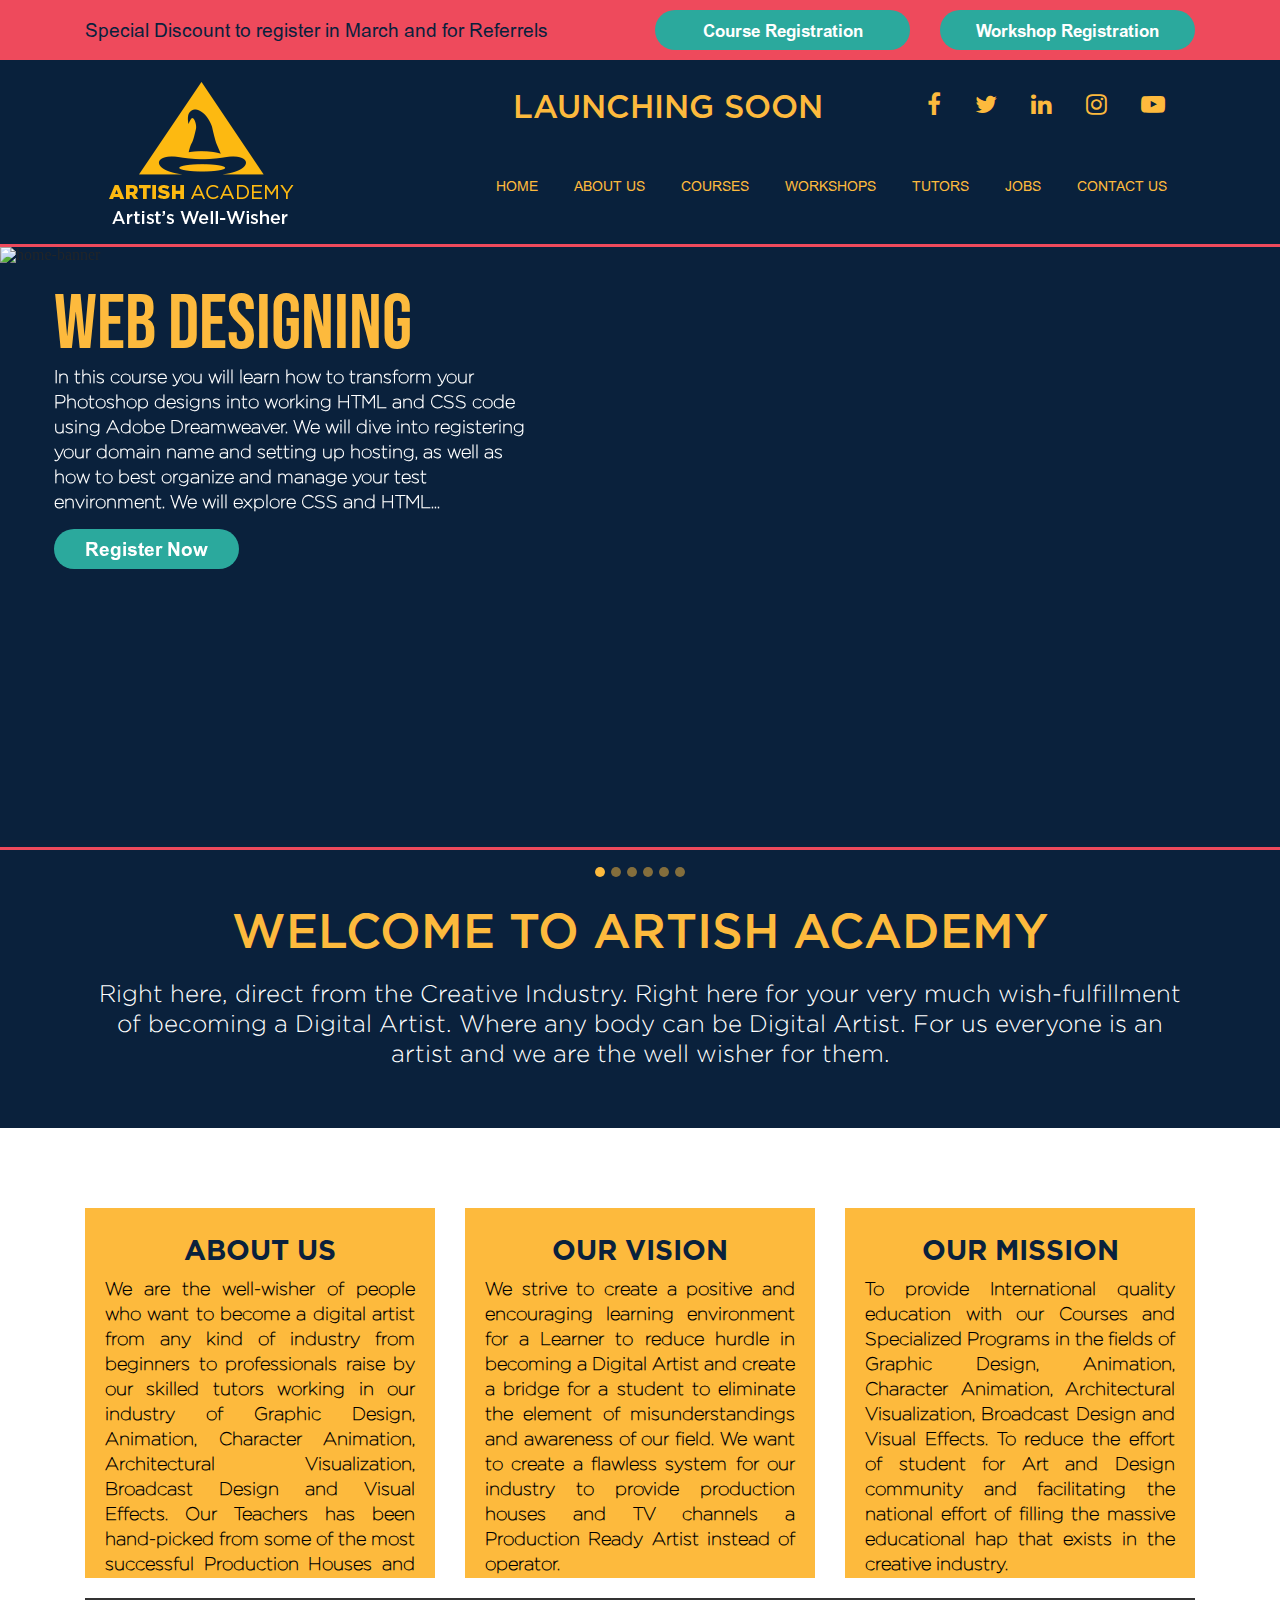
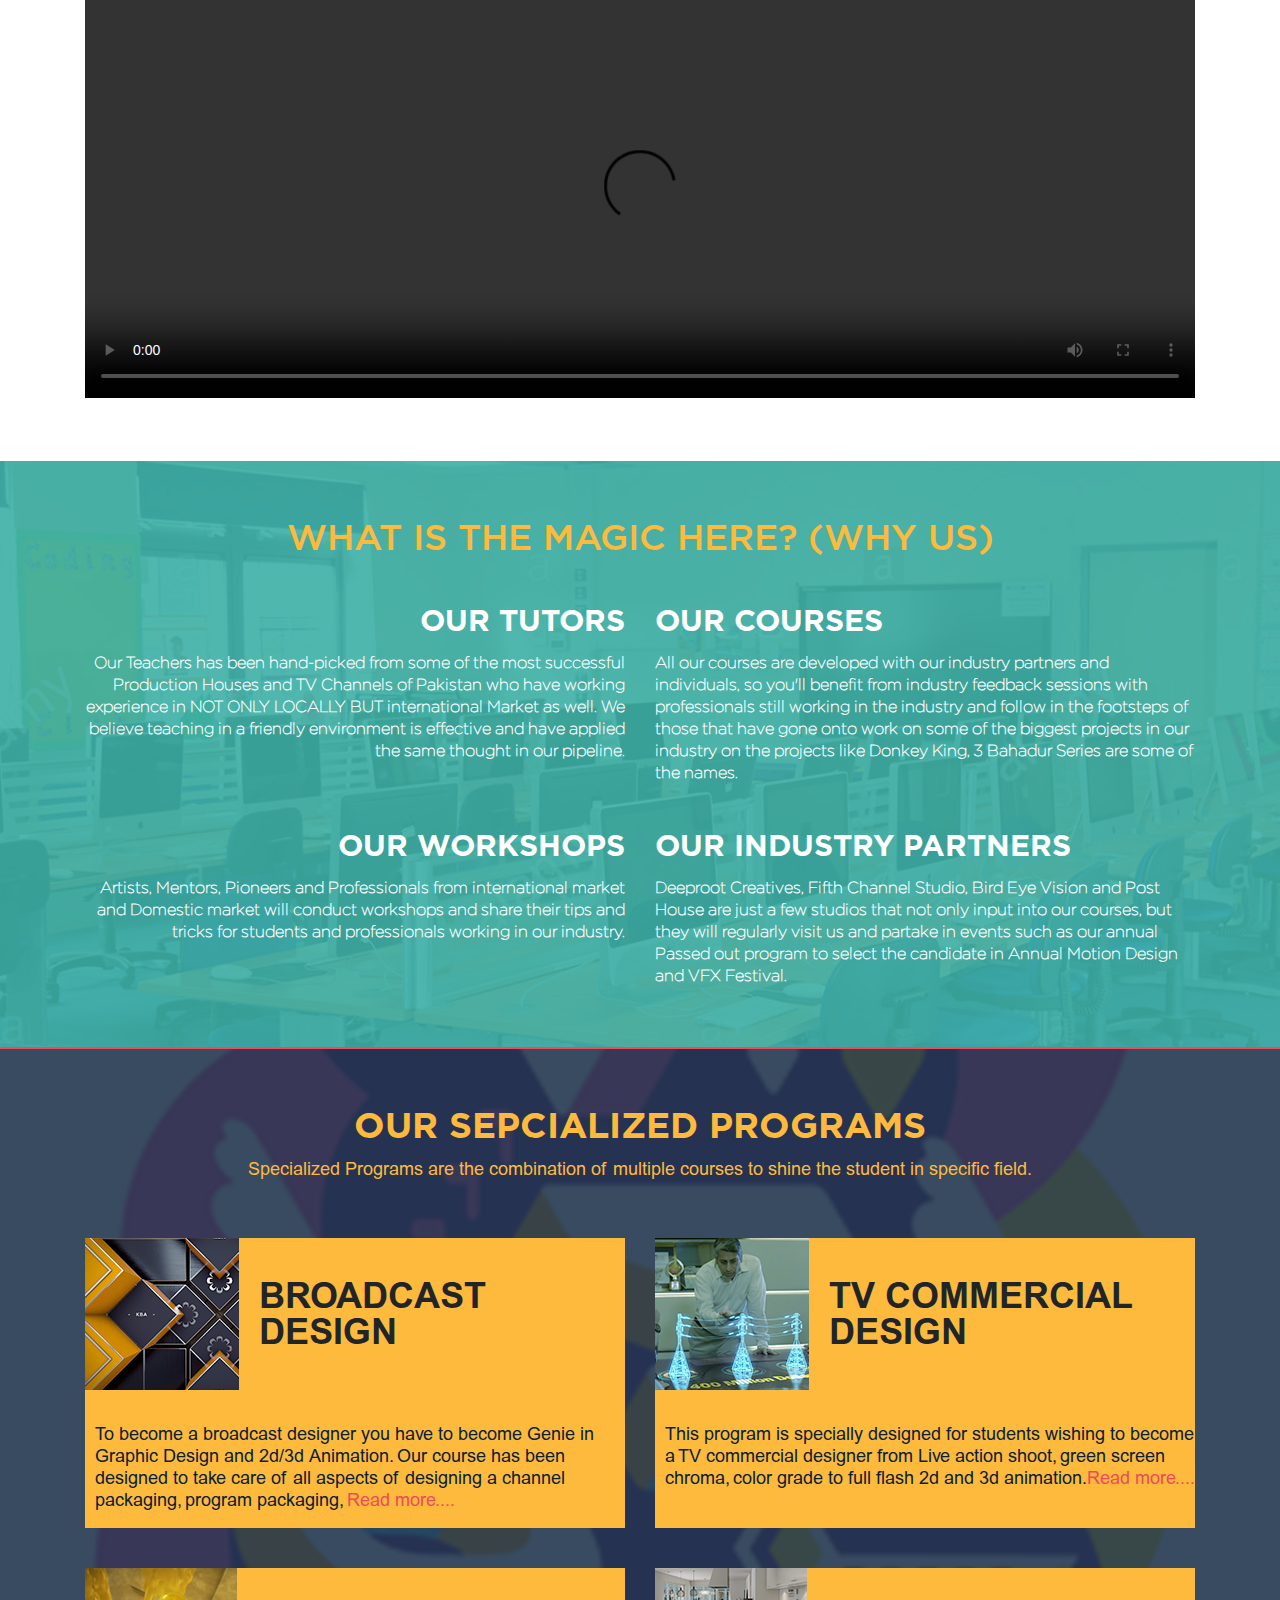
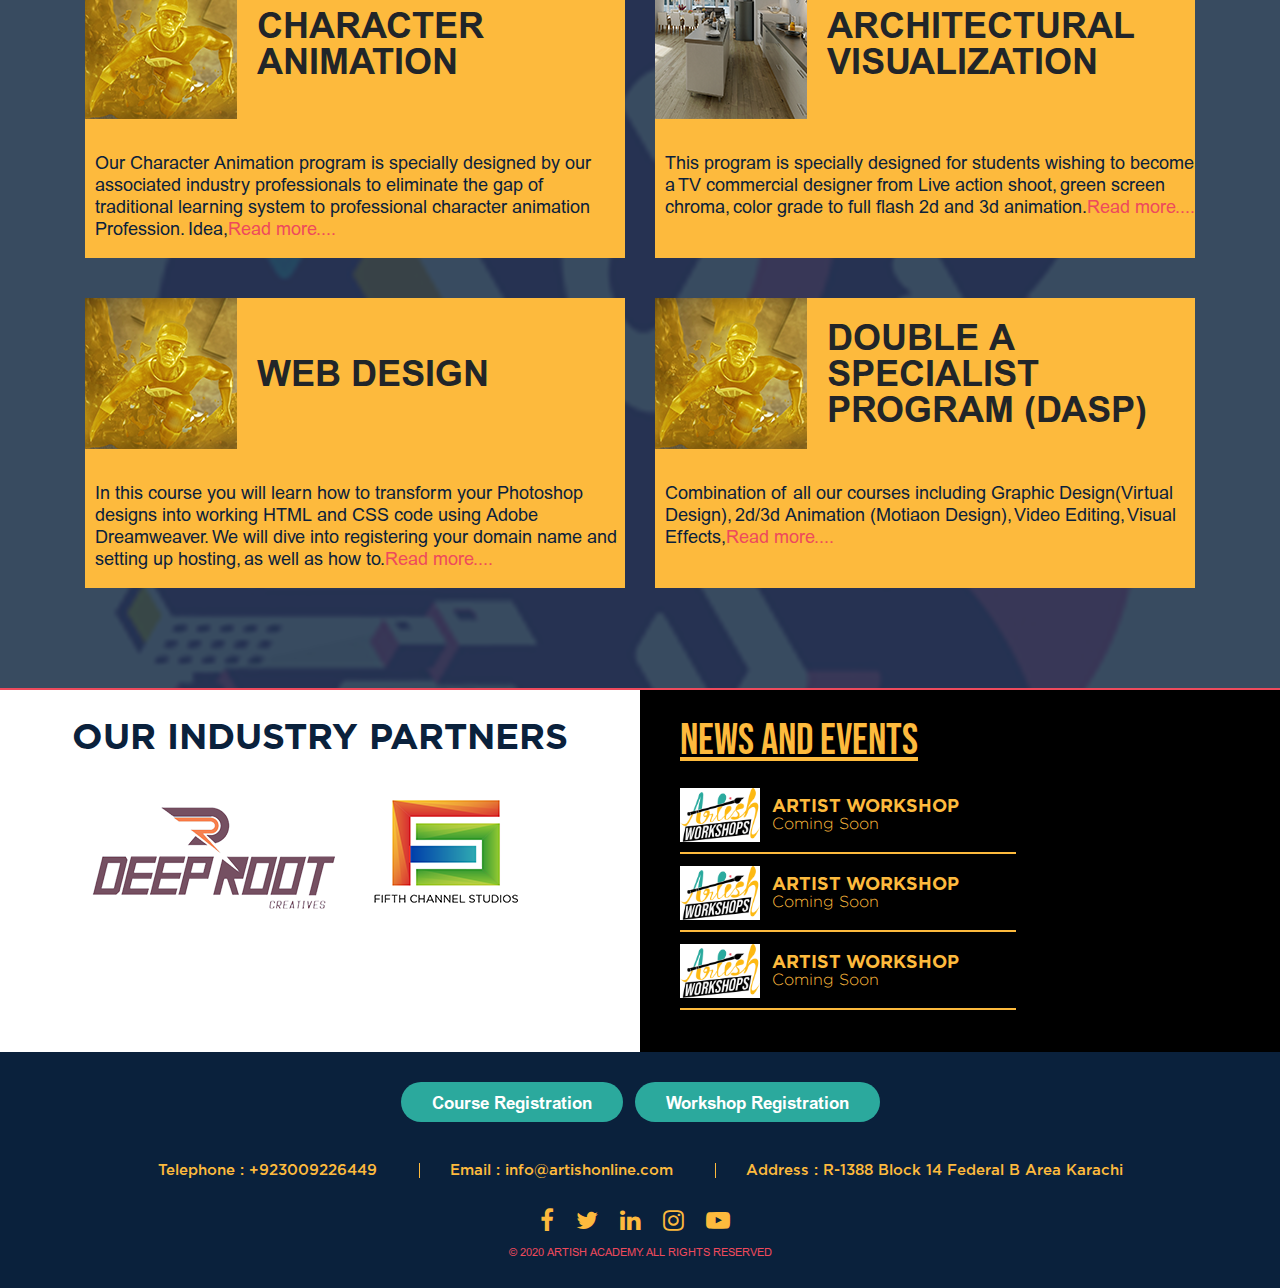
==== commit 342decf6: "changes done" ====
--- a/index.html
+++ b/index.html
@@ -36,7 +36,11 @@
                   </div>
                   <div class="col-md-9">
                      <div class="row">
-                        <div class="col-md-12 mt-4 mb-5 m-tb-30">
+                        <!-- new section start -->
+                        <div class="col-xl-5 offset-xl-2 col-lg-5 offset-lg-2 col-md-6 mt-4 mb-5 m-tb-30">
+                           <p class="launch-text">launching soon</p>
+                        </div>
+                        <div class="col-xl-5 col-lg-5 col-md-6 mt-4 mb-5 m-tb-30">
                             <div class="header-social-icons">
                                 <ul class="list-inline">
                                     <li class="list-inline-item"><a class="social-icon text-xs-center" target="_blank" href="#"><i class="fa fa-facebook" aria-hidden="true"></i></a></li>
@@ -47,6 +51,7 @@
                                  </ul>
                             </div>
                         </div>
+                        <!-- new section end -->
                         <div class="col-md-12">
                            <button class="navbar-toggler navbar-toggler-right custom-toggler" type="button" data-toggle="collapse" data-target="#collapsibleNavbar">
                            <span class="navbar-toggler-icon "></span>
@@ -88,50 +93,91 @@
            <li data-target="#demo" data-slide-to="0" class="active"></li>
            <li data-target="#demo" data-slide-to="1"></li>
            <li data-target="#demo" data-slide-to="2"></li>
+           <li data-target="#demo" data-slide-to="3"></li>
+           <li data-target="#demo" data-slide-to="4"></li>
+           <li data-target="#demo" data-slide-to="5"></li>
          </ul>
          <div class="carousel-inner">
            <div class="carousel-item active">
-             <img src="assets/images/home-banner.png" alt="home-banner" width="1100" height="500">
+             <img src="assets/images/home-banner-1.png" alt="home-banner" width="1100" height="500">
              <div class="carousel-caption">
-               <h1>graphic design</h1>
-               <p>From idea conceptualization to Final project deliver from 
-                  scratch, you will train to do logo design, web layout, 
-                  UX design, Basic to highend photo retouching and 
-                  manipulation, title design, illustration,print layout, 
-                  storyboarding, campaign design and all the 
-                  relevant task to graphic design from our tutors 
-                  working in the creative industry. </p>
+               <h1>web designing</h1>
+               <p>In this course you will learn how to transform your 
+                  Photoshop designs into working HTML and 
+                  CSS code using Adobe Dreamweaver. We will dive 
+                  into registering your domain name and setting up 
+                  hosting, as well as how to best organize and 
+                  manage your test environment. We will 
+                  explore CSS and HTML...</p>
                   <a class="btn" href="#">register now</a>
              </div>   
            </div>
            <div class="carousel-item">
-            <img src="assets/images/home-banner.png" alt="home-banner" width="1100" height="500">
+            <img src="assets/images/home-banner-2.png" alt="home-banner" width="1100" height="500">
             <div class="carousel-caption">
-               <h1>graphic design</h1>
-               <p>From idea conceptualization to Final project deliver from 
-                  scratch, you will train to do logo design, web layout, 
-                  UX design, Basic to highend photo retouching and 
-                  manipulation, title design, illustration,print layout, 
-                  storyboarding, campaign design and all the 
-                  relevant task to graphic design from our tutors 
-                  working in the creative industry. </p>
+               <h1>visual effects and compositing</h1>
+               <p>Incorporate an animation or a still in Live action video 
+                  is always a fun and interesting task everybody wants 
+                  to do but as a professional it will take you in the 
+                  new dimension which contain a comprehensive 
+                  technical skills set to specialized these skills 
+                  we prepare students for</p>
                   <a class="btn" href="#">register now</a>
              </div>  
            </div>
            <div class="carousel-item">
-            <img src="assets/images/home-banner.png" alt="home-banner" width="1100" height="500">
+            <img src="assets/images/home-banner-3.png" alt="home-banner" width="1100" height="500">
             <div class="carousel-caption">
-               <h1>graphic design</h1>
-               <p>From idea conceptualization to Final project deliver from 
-                  scratch, you will train to do logo design, web layout, 
-                  UX design, Basic to highend photo retouching and 
-                  manipulation, title design, illustration,print layout, 
-                  storyboarding, campaign design and all the 
-                  relevant task to graphic design from our tutors 
-                  working in the creative industry. </p>
+               <h1>TV / WEB Commercial</h1>
+               <p>This program is specially designed for students 
+                  wishing to become a TV commercial designer 
+                  from Live action shoot, green screen Chroma, 
+                  color grade to full flash 2d and 3d animation.</p>
                   <a class="btn" href="#">register now</a>
              </div>  
            </div>
+           <div class="carousel-item">
+            <img src="assets/images/home-banner-4.png" alt="home-banner" width="1100" height="500">
+            <div class="carousel-caption">
+              <h1>Broadcast Design</h1>
+              <p>To become a broadcast designer, you have to become 
+               Genie in Computer graphics and animation field. 
+               Our course has been designed to take care of all 
+               aspects of designing a channel packaging, 
+               program packaging, event openers, title design, 
+               jump ques and all the animation challenges f
+               ace by a broadcast designer.</p>
+                 <a class="btn" href="#">register now</a>
+            </div>   
+          </div>
+          <div class="carousel-item">
+           <img src="assets/images/home-banner-5.png" alt="home-banner" width="1100" height="500">
+           <div class="carousel-caption">
+              <h1>motion design</h1>
+              <p>A Picture tells the thousand words and animation of the 
+               picture will communicate your client and motivate your 
+               customer easily. Motion Design now in the DNA of 
+               visual component in broadcasting, advertising, 
+               data visualization, and digital media. This course 
+               fulfills your wish to create high end motion  graphics 
+               with industry standard software’s </p>
+                 <a class="btn" href="#">register now</a>
+            </div>  
+          </div>
+          <div class="carousel-item">
+           <img src="assets/images/home-banner-6.png" alt="home-banner" width="1100" height="500">
+           <div class="carousel-caption">
+              <h1>graphic design</h1>
+              <p>From idea conceptualization to Final project deliver from 
+               scratch, you will train to do logo design, web layout, 
+               UX design, Basic to highend photo retouching and 
+               manipulation, title design, illustration,print layout, 
+               storyboarding, campaign design and all the 
+               relevant task to graphic design from our tutors 
+               working in the creative industry. </p>
+                 <a class="btn" href="#">register now</a>
+            </div>  
+          </div>
          </div>
        </div>
       <section class="welcome-sec">
@@ -148,34 +194,35 @@
             </div>
          </div>
       </section>
+      <!-- new about sec start -->
       <section class="about-sec">
          <div class="container">
             <div class="row">
-               <div class="col-md-12 text-center">
-                  <div class="col-md-12 text-center">
-                     <h4>About Us</h4>
-                  </div>
-               </div>
-            </div>
-            <div class="row h-100 align-content-center align-items-center">
-               <div class="col-md-12 col-lg-12 col-xl-7">
-                  <p>We are the well-wisher of people who want to become a digital artist from any kind of industry from beginners to professionals raise by our skilled tutors working in our industry of Graphic Design, Animation, Character Animation, Architectural Visualization, Broadcast Design and Visual Effects.</p>
-                  <p>Our Teachers has been hand-picked from some of the most successful Production Houses and 
-                     TV Channels of Pakistan who have working experience in NOT ONLY LOCALLY BUT international Market as well. </p>
-                     <p>All our courses are developed with our industry partners and individuals, so you'll get benefit from industry feedback sessions with professionals still working in the industry and follow in the footsteps of those that have gone onto work on some of the biggest projects in our industry on the projects like Donkey King, 3 Bahadur Series are some of the names.</p>
-                     <p>Deeproot Creatives, Torqlabs and Sharp Image are just a few studios that not only input into our courses, but they will regularly visit us and partake in events such as our annual Passed out program to select the candidate in Annual Motion Design and VFX Festival. </p>
-                     <div class="vision-box">
-                        <h5>Our Vision</h5>
-                        <p>We strive to create a positive and encouraging learning environment for a Learner to reduce hurdle in becoming a Digital Artist and create a bridge for a student to eliminate the element of misunderstandings and awareness of our field. We want to create a flawless system for our industry to provide production houses and TV channels a Production Ready Artist instead of operator. </p>
-                        <p>As a trendsetter of creative industry our responsibility to develop creative leaders who can compete in domestic and international market as well.</p>
-                     </div>
-                     <div class="vision-box">
-                        <h5>Our mission</h5>
-                        <p>To provide International quality education with our Courses and Specialized Programs in the fields of Graphic Design, Animation, Character Animation, Architectural Visualization, Broadcast Design and Visual Effects. To reduce the effort of student for Art and Design community and facilitating the 
-                           national effort of filling the massive educational hap that exists in the creative industry.</p>
-                     </div>
-                  </div>
-               <div class="col-md-12 col-lg-12 col-xl-5">
+               <div class="col-md-4">
+                  <div class="vision-box">
+                     <h5>About Us</h5>
+                     <p>We are the well-wisher of people who want to become a digital artist from any kind of industry from beginners to professionals raise by our skilled tutors working in our industry of Graphic Design, Animation, Character Animation, Architectural Visualization, Broadcast Design and Visual Effects.
+                        Our Teachers has been hand-picked from some of the most successful Production Houses and 
+                           TV Channels of Pakistan who have working experience in NOT ONLY LOCALLY BUT international Market as well.
+                           All our courses are developed with our industry partners and individuals, so you'll get benefit from industry feedback sessions with professionals still working in the industry and follow in the footsteps of those that have gone onto work on some of the biggest projects in our industry on the projects like Donkey King, 3 Bahadur Series are some of the names.
+                           Deeproot Creatives, Torqlabs and Sharp Image are just a few studios that not only input into our courses, but they will regularly visit us and partake in events such as our annual Passed out program to select the candidate in Annual Motion Design and VFX Festival.</p>
+                  </div>
+               </div>
+               <div class="col-md-4">
+                  <div class="vision-box">
+                     <h5>Our Vision</h5>
+                     <p>We strive to create a positive and encouraging learning environment for a Learner to reduce hurdle in becoming a Digital Artist and create a bridge for a student to eliminate the element of misunderstandings and awareness of our field. We want to create a flawless system for our industry to provide production houses and TV channels a Production Ready Artist instead of operator. </p>
+                     <p>As a trendsetter of creative industry our responsibility to develop creative leaders who can compete in domestic and international market as well.</p>
+                  </div>
+               </div>
+               <div class="col-md-4">
+                  <div class="vision-box">
+                     <h5>Our mission</h5>
+                     <p>To provide International quality education with our Courses and Specialized Programs in the fields of Graphic Design, Animation, Character Animation, Architectural Visualization, Broadcast Design and Visual Effects. To reduce the effort of student for Art and Design community and facilitating the 
+                        national effort of filling the massive educational hap that exists in the creative industry.</p>
+                  </div>
+               </div>
+               <div class="col-md-12">
                   <video width="100%" height="400" controls>
                      <source src="movie.mp4" type="video/mp4">
                      <source src="movie.ogg" type="video/ogg">
@@ -184,6 +231,7 @@
             </div>
          </div>
       </section>
+      <!-- new about sec end -->
       <section class="magic-sec">
          <div class="color-overlay"></div>
          <div class="container">
@@ -307,16 +355,45 @@
          </div>
       </section>
       <section class="partners-sec">
-         <div class="container">
-            <div class="row">
-               <div class="col-md-12">
-                  <h5>our industry partners</h5>
-               </div>
-               <div class="col-md-12">
-                  <ul class="list-inline">
-                     <li class="list-inline-item"><img src="assets/images/partners-img-1.png" alt="partners-img" class="img-fluid" /></li>
-                     <li class="list-inline-item"><img src="assets/images/partners-img-2.png" alt="partners-img" class="img-fluid" /></li>
-                  </ul>
+         <div class="container-fluid">
+            <div class="row">
+               <div class="col-lg-12 col-xl-6 col-md-12 no-padding no-margin">
+                  <div class="indust-sec">
+                     <h5>our industry partners</h5>
+                     <ul class="list-inline">
+                        <li class="list-inline-item"><img src="assets/images/partners-img-1.png" alt="partners-img" class="img-fluid" /></li>
+                        <li class="list-inline-item"><img src="assets/images/partners-img-2.png" alt="partners-img" class="img-fluid" /></li>
+                     </ul>
+                  </div>
+               </div>
+               <div class="col-lg-12 col-xl-6 col-md-12 no-padding no-margin news-main">
+                  <div class="events-sec">
+                     <h5>news and events</h5>
+                     <div class="news-box">
+                        <img src="assets/images/workshop-img.png" alt="workshop" class="img-fluid" />
+                        <div class="news-main-box">
+                           <h6>ARTIST WORKSHOP</h6>
+                           <p>coming soon</p>
+                        </div>
+                     </div>
+                     <div class="sep"></div>
+                     <div class="news-box">
+                        <img src="assets/images/workshop-img.png" alt="workshop" class="img-fluid" />
+                        <div class="news-main-box">
+                           <h6>ARTIST WORKSHOP</h6>
+                           <p>coming soon</p>
+                        </div>
+                     </div>
+                     <div class="sep"></div>
+                     <div class="news-box">
+                        <img src="assets/images/workshop-img.png" alt="workshop" class="img-fluid" />
+                        <div class="news-main-box">
+                           <h6>ARTIST WORKSHOP</h6>
+                           <p>coming soon</p>
+                        </div>
+                     </div>
+                     <div class="sep"></div>
+                  </div>
                </div>
             </div>
          </div>
--- a/assets/css/style.css
+++ b/assets/css/style.css
@@ -263,17 +263,6 @@
 	background-color: #0a213c;
 }
 
-.carousel-item img {
-	float: right;
-}
-
-.carousel-item .carousel-caption {
-	left: 54px;
-	right: unset;
-	top: 20px;
-	width: 38%;
-	text-align: left;
-}
 
 .carousel-item .carousel-caption h1 {
 	font-family: 'Bebas Neue';
@@ -283,7 +272,7 @@
 
 .carousel-item .carousel-caption h1 {
 	font-family: 'Bebas Neue';
-	font-size: 82px;
+	font-size: 77px;
 	color: #fdba3d;
 	margin: 0;
 	padding: 0;
@@ -470,7 +459,7 @@
 }
 
 section.partners-sec {
-	padding: 60px 0;
+	/* padding: 60px 0; */
 }
 
 section.partners-sec ul>li {
@@ -789,7 +778,7 @@
 }
 
 .tutors-prof-box h5 {
-	font-size: 31px;
+	font-size: 29px;
 	text-transform: capitalize;
 	font-family: gothamMedium;
 	/* margin: 0 0 10px 0; */
@@ -1002,10 +991,10 @@
 
 .about-sec p{
 	font-family: gothamThin;
-    font-size: 18px;
-    color: #000;
-    line-height: 25px;
-    font-weight: 700;
+	font-size: 18px;
+	color: #000;
+	line-height: 25px;
+	font-weight: 700;
 	padding: 0;
 	margin: 0;
 	text-align: justify;
@@ -1017,4 +1006,136 @@
 
 .vision-box {
     margin: 20px 0;
-}+}
+.news-box {
+    display: inline-flex;
+    align-items: center;
+    align-content: center;
+    /* border-bottom: 2px solid #fdba3d; */
+    padding-bottom: 10px;
+    width: 100%;
+    /* margin-bottom: 10px; */
+}
+
+.no-padding{
+	padding: 30px 40px !important;
+}
+.no-margin{
+	margin: 0 !important;
+}
+
+.news-main{
+	background-color: #000;
+}
+.events-sec h5 {
+    text-align: left !important;
+    color: #fdba3d !important;
+    font-size: 43px !important;
+    font-family: 'Bebas Neue' !important;
+    text-transform: uppercase !important;
+    text-decoration: underline;
+    margin-bottom: 25px !important;
+}
+
+.news-main-box h6 {
+    font-family: gothamBlack;
+    font-size: 18px;
+    color: #fdba3d;
+}
+.news-box img {
+    max-width: 80px;
+    background-color: #fff;
+    margin-right: 12px;
+}
+
+.news-main-box h6 {
+    font-family: gothamBold;
+    font-size: 18px;
+    color: #fdba3d;
+}
+
+.news-main-box p {
+    font-family: gothamLight;
+    text-transform: capitalize;
+    color: #fdba3d;
+}
+
+.sep{
+	height: 2px;
+	width: 60%;
+	background-color: #fdba3d;
+	margin-bottom: 12px;
+}
+
+section.partners-sec ul>li {
+    padding-right: 30px;
+}
+
+
+/** new css  start ***/
+
+.carousel-item {
+	height: 600px !important;
+}
+
+
+.carousel-item img {
+	float: right;
+	width: 100%;
+	height: 600px;
+	object-fit: cover;
+}
+
+.carousel-item .carousel-caption {
+	left: 54px;
+	right: unset;
+	top: 20px;
+	width: 38%;
+	text-align: left;
+}
+
+section.about-sec h5{
+	text-align: center;
+}
+
+.vision-box {
+    margin: 20px 0;
+    background-color: #fdba3d;
+    padding: 30px 20px;
+    height: 370px;
+    overflow: hidden;
+    overflow-y: scroll;
+}
+
+/* width */
+.vision-box::-webkit-scrollbar {
+	width: 8px;
+  }
+  
+  /* Track */
+.vision-box::-webkit-scrollbar-track {
+	box-shadow: inset 0 0 5px fdba3d; 
+	border-radius: 10px;
+  }
+   
+  /* Handle */
+.vision-box::-webkit-scrollbar-thumb {
+	background: #ee4a5c; 
+	border-radius: 10px;
+  }
+  
+  /* Handle on hover */
+.vision-box::-webkit-scrollbar-thumb:hover {
+	background: #ee4a5c; 
+  }
+
+  .launch-text{
+	font-size: 32px;
+    color: #fdba3d;
+    text-transform: uppercase;
+    font-family: gothamMedium;
+    margin: 0;
+    padding: 0;
+  }
+
+/** new css  end ***/--- a/assets/css/responsive.css
+++ b/assets/css/responsive.css
@@ -72,8 +72,11 @@
         flex: 0 0 100% !important;
         max-width: 100% !important;
     }
-
-
+    /* new css start */
+    .launch-text {
+        font-size: 29px !important;
+    }
+    /* new css end */
 }
 
  
@@ -113,6 +116,15 @@
         padding: 0 5px !important;
         font-size: 12px !important;
     }
+
+  .launch-text {
+	font-size: 24px !important;
+  }
+
+  .header-social-icons>ul>li>a>i {
+	margin-right: 20px !important;
+  }
+
 }
 
 
